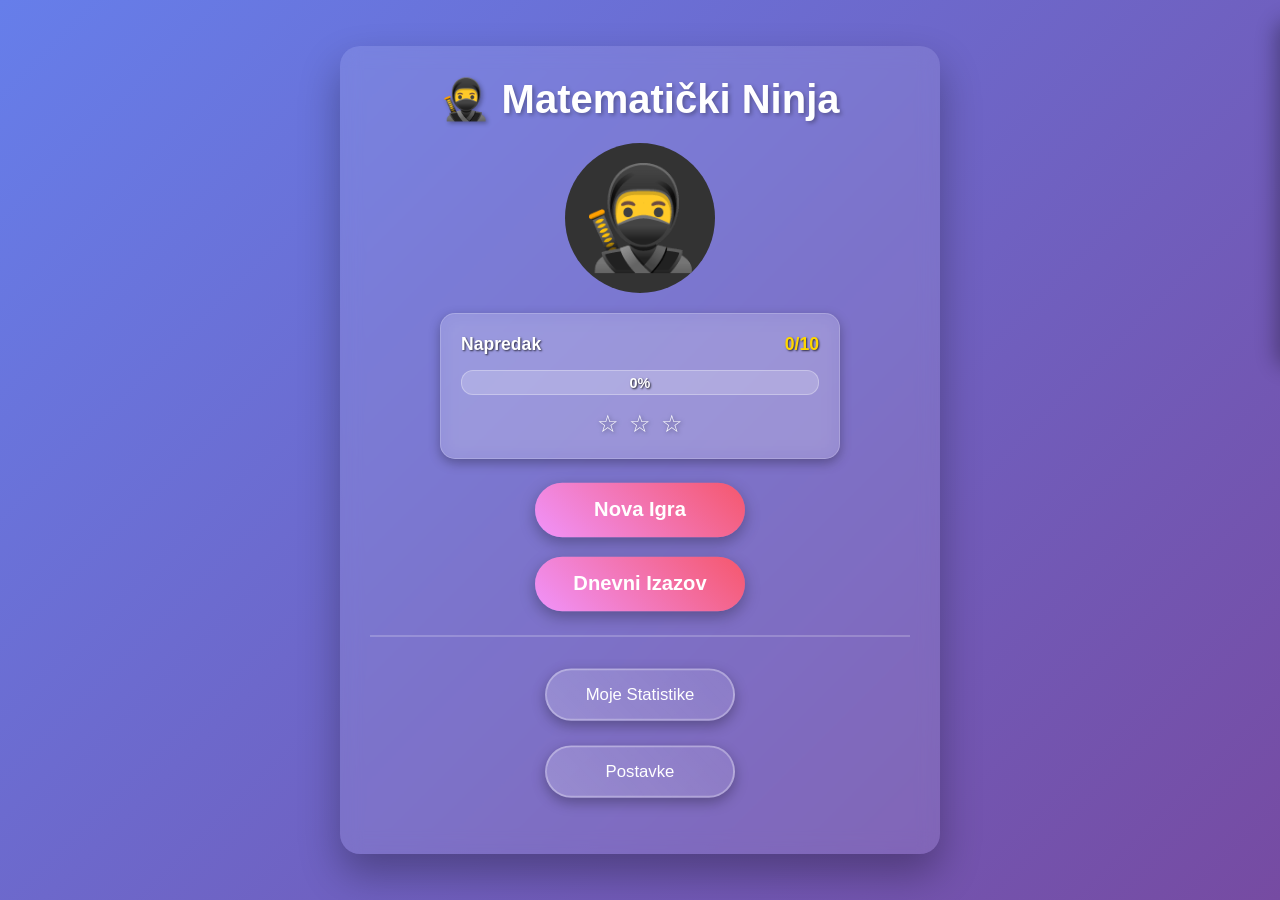
==== index.html @ 8024ca82 "feat: Enhanced UX with Smart Navigation & Progress Tracking + Mobile Audio Fix - Smart Level Complet" ====
<!DOCTYPE html>
<html lang="hr">
  <head>
    <meta charset="UTF-8" />
    <meta name="viewport" content="width=device-width, initial-scale=1.0" />
    <meta
      name="description"
      content="Matematički Ninja - Zabavno učenje tablice množenja za djecu"
    />
    <meta
      name="keywords"
      content="matematika, tablica množenja, djeca, igra, edukacija"
    />
    <title>Matematički Ninja</title>

    <!-- Stylesheets -->
    <link rel="stylesheet" href="assets/css/main.css" />
    <link rel="stylesheet" href="assets/css/components.css" />
    <link rel="stylesheet" href="assets/css/animations.css" />
    <link rel="stylesheet" href="assets/css/responsive.css" />

    <!-- Favicon -->
    <link
      rel="icon"
      href="data:image/svg+xml,<svg xmlns='http://www.w3.org/2000/svg' viewBox='0 0 100 100'><text y='.9em' font-size='90'>🥷</text></svg>"
    />
  </head>

  <body>
    <!-- In-Game Settings Toggle -->
    <div class="settings-toggle" id="settingsToggle">
      <button
        class="settings-toggle-btn"
        onclick="mathNinja.toggleInGameSettings()"
      >
        ⚙️
      </button>
    </div>

    <!-- Sliding Settings Panel -->
    <div class="settings-panel" id="settingsPanel">
      <div class="settings-panel-header">
        <h3>Postavke</h3>
        <button
          class="close-settings-btn"
          onclick="mathNinja.toggleInGameSettings()"
        >
          ✕
        </button>
      </div>
      <div class="settings-panel-content">
        <div class="settings-section">
          <h4>🔊 Audio Postavke</h4>
          <div class="audio-control-group">
            <label class="audio-label">Glavni zvuk:</label>
            <button
              class="audio-button"
              id="panelMasterMuteBtn"
              title="Glavni zvuk"
            >
              🔊
            </button>
          </div>
          <div class="audio-control-group">
            <label class="audio-label">Efekti:</label>
            <input
              type="range"
              class="volume-slider"
              id="panelEffectsVolumeSlider"
              min="0"
              max="100"
              value="50"
            />
            <button
              class="audio-button small"
              id="panelEffectsMuteBtn"
              title="Utišaj efekte"
            >
              🔊
            </button>
          </div>
          <div class="audio-control-group">
            <label class="audio-label">Glazba:</label>
            <input
              type="range"
              class="volume-slider"
              id="panelMusicVolumeSlider"
              min="0"
              max="100"
              value="30"
            />
            <button
              class="audio-button small"
              id="panelMusicMuteBtn"
              title="Utišaj glazbu"
            >
              🎵
            </button>
          </div>
        </div>
      </div>
    </div>

    <div class="game-container">
      <!-- Glavni izbornik -->
      <div class="menu-screen active">
        <h1>🥷 Matematički Ninja</h1>
        <div class="ninja-avatar"></div>

        <!-- Progress Indicator -->
        <div class="progress-indicator">
          <div class="progress-header">
            <span class="progress-title">Napredak</span>
            <span class="progress-stats" id="progressStats">0/10</span>
          </div>
          <div class="progress-bar-container">
            <div class="progress-bar" id="progressBar"></div>
            <div class="progress-percentage" id="progressPercentage">0%</div>
          </div>
          <div class="stars-progress">
            <span class="star-progress" id="starProgress1">☆</span>
            <span class="star-progress" id="starProgress2">☆</span>
            <span class="star-progress" id="starProgress3">☆</span>
          </div>
        </div>

        <!-- Game Actions Group -->
        <div class="menu-group game-actions">
          <button
            class="menu-button continue"
            id="continueGameBtn"
            onclick="mathNinja.resumeGame()"
            style="display: none"
          >
            Nastavi Igru
          </button>
          <button
            class="menu-button primary"
            onclick="mathNinja.showLevelSelect()"
          >
            Nova Igra
          </button>
          <button
            class="menu-button primary"
            onclick="mathNinja.startDailyChallenge()"
          >
            Dnevni Izazov
          </button>
        </div>

        <!-- User Actions Group -->
        <div class="menu-group user-actions">
          <button class="menu-button secondary" onclick="mathNinja.showStats()">
            Moje Statistike
          </button>
          <button
            class="menu-button secondary"
            onclick="mathNinja.showSettings()"
          >
            Postavke
          </button>
        </div>
      </div>

      <!-- Odabir razine -->
      <div class="level-select-screen" style="display: none">
        <h2>Odaberi Tablicu Množenja</h2>
        <div class="level-selector" id="levelSelector"></div>
        <button class="back-button" onclick="mathNinja.showMenu()">
          Natrag
        </button>
      </div>

      <!-- Igra -->
      <div class="game-screen">
        <div class="game-header">
          <h2>Razina <span id="currentLevel">1</span></h2>
          <button class="exit-game-btn" onclick="mathNinja.pauseAndExit()">
            Izađi
          </button>
        </div>
        <div class="score-display">
          <div class="score-item">Bodovi: <span id="score">0</span></div>
          <div class="score-item">Točnost: <span id="accuracy">100</span>%</div>
        </div>
        <div class="timer-bar">
          <div class="timer-fill" id="timerFill"></div>
        </div>
        <div class="question-container">
          <span id="question"></span>
        </div>
        <div class="answer-buttons" id="answerButtons"></div>
        <div class="streak-display">Niz: <span id="streak">0</span></div>
      </div>

      <!-- Statistike -->
      <div class="stats-screen">
        <h2>Moje Statistike</h2>
        <div class="stats-grid">
          <!-- Basic Stats -->
          <div class="stat-card">
            <h3>Ukupni Bodovi</h3>
            <p id="totalScore">0</p>
          </div>
          <div class="stat-card">
            <h3>Prosječna Točnost</h3>
            <p id="avgAccuracy">0%</p>
          </div>
          <div class="stat-card">
            <h3>Najbolji Niz</h3>
            <p id="bestStreak">0</p>
          </div>
          <div class="stat-card">
            <h3>Dana Vježbanja</h3>
            <p id="daysPlayed">0</p>
          </div>

          <!-- Enhanced Stats -->
          <div class="stat-card">
            <h3>📅 Dnevni Streak</h3>
            <p id="dailyChallengeStreak">0</p>
          </div>
          <div class="stat-card">
            <h3>🔥 Najduži Dnevni Streak</h3>
            <p id="longestDailyStreak">0</p>
          </div>
          <div class="stat-card">
            <h3>⏱️ Ukupno Vremena</h3>
            <p id="totalPlaytime">0 min</p>
          </div>
          <div class="stat-card">
            <h3>⏱️ Danas Igranja</h3>
            <p id="todayPlaytime">0 min</p>
          </div>
          <div class="stat-card">
            <h3>🚀 Danas Pokretanja</h3>
            <p id="todayLaunches">0</p>
          </div>
          <div class="stat-card">
            <h3>📊 Prosječna Sesija</h3>
            <p id="averageSession">0 min</p>
          </div>
          <div class="stat-card">
            <h3>📚 Za Vježbanje</h3>
            <p id="wrongAnswersCount">0</p>
          </div>
        </div>
        <button class="back-button" onclick="mathNinja.showMenu()">
          Natrag
        </button>
      </div>

      <!-- Settings Screen -->
      <div class="settings-screen">
        <h2>⚙️ Postavke</h2>

        <div class="settings-sections">
          <div class="settings-section">
            <h3>🔊 Audio Postavke</h3>
            <div class="settings-content">
              <div class="audio-control-group">
                <label class="audio-label">Glavni zvuk:</label>
                <button
                  class="audio-button"
                  id="settingsMasterMuteBtn"
                  title="Glavni zvuk"
                >
                  🔊
                </button>
              </div>
              <div class="audio-control-group">
                <label class="audio-label"
                  >Efekti (<span id="effectsVolumeDisplay">50</span>%):</label
                >
                <input
                  type="range"
                  class="volume-slider"
                  id="settingsEffectsVolumeSlider"
                  min="0"
                  max="100"
                  value="50"
                />
                <button
                  class="audio-button small"
                  id="settingsEffectsMuteBtn"
                  title="Utišaj efekte"
                >
                  🔊
                </button>
              </div>
              <div class="audio-control-group">
                <label class="audio-label"
                  >Glazba (<span id="musicVolumeDisplay">30</span>%):</label
                >
                <input
                  type="range"
                  class="volume-slider"
                  id="settingsMusicVolumeSlider"
                  min="0"
                  max="100"
                  value="30"
                />
                <button
                  class="audio-button small"
                  id="settingsMusicMuteBtn"
                  title="Utišaj glazbu"
                >
                  🎵
                </button>
              </div>

              <div class="settings-info">
                <p>
                  💡 <strong>Savjet:</strong> Audio postavke se automatski
                  spremaju i primjenjuju na sve dijelove igre.
                </p>
              </div>
            </div>
          </div>

          <!-- Placeholder for future settings sections -->
          <div class="settings-section">
            <h3>🎮 Igra Postavke</h3>
            <div class="settings-content">
              <p class="coming-soon">
                Uskoro dostupno: Postavke brzine igre, težine i drugih
                mogućnosti.
              </p>
            </div>
          </div>
        </div>

        <button class="back-button" onclick="mathNinja.showMenu()">
          Natrag
        </button>
      </div>

      <!-- Završetak razine -->
      <div class="level-complete-screen">
        <div class="performance-image" id="performanceImage">🤩</div>
        <div class="performance-title" id="performanceTitle">IZVRSNO!</div>
        <div class="stars-container" id="starsContainer">
          <span class="star">⭐</span>
          <span class="star">⭐</span>
          <span class="star">⭐</span>
        </div>
        <div class="results-container">
          <div class="result-item">
            <span class="result-label">Bodovi:</span>
            <span id="finalScore">0</span>
          </div>
          <div class="result-item">
            <span class="result-label">Točnost:</span>
            <span id="finalAccuracy">0%</span>
          </div>
          <div class="result-item">
            <span class="result-label">Najbolji niz:</span>
            <span id="finalStreak">0</span>
          </div>
        </div>
        <div class="level-complete-actions">
          <button
            class="menu-button primary"
            id="nextLevelBtn"
            onclick="mathNinja.goToNextLevel()"
            style="display: none"
          >
            Sljedeći Level
          </button>
          <button
            class="menu-button secondary"
            onclick="mathNinja.showLevelSelect()"
          >
            Odaberi Level
          </button>
          <button
            class="menu-button secondary"
            id="retryLevelBtn"
            onclick="mathNinja.retryLevel()"
            style="display: none"
          >
            Ponovi Level
          </button>
          <button class="menu-button" onclick="mathNinja.showMenu()">
            Glavni Izbornik
          </button>
        </div>
      </div>
    </div>

    <!-- Scripts -->
    <script type="module" src="assets/js/app.js"></script>
  </body>
</html>
---- assets/css/main.css ----
/* Math Ninja - Main Styles */

/* Reset and Base Styles */
* {
  margin: 0;
  padding: 0;
  box-sizing: border-box;
}

body {
  font-family: "Segoe UI", Tahoma, Geneva, Verdana, sans-serif;
  background: linear-gradient(135deg, #667eea 0%, #764ba2 100%);
  min-height: 100vh;
  display: flex;
  justify-content: center;
  align-items: center;
  color: white;
}

/* Main Container */
.game-container {
  background: rgba(255, 255, 255, 0.1);
  backdrop-filter: blur(10px);
  border-radius: 20px;
  padding: 30px;
  box-shadow: 0 20px 40px rgba(0, 0, 0, 0.3);
  max-width: 600px;
  width: 90%;
  text-align: center;
}

/* Typography */
h1 {
  font-size: 2.5em;
  margin-bottom: 20px;
  text-shadow: 2px 2px 4px rgba(0, 0, 0, 0.3);
}

h2 {
  font-size: 1.8em;
  margin-bottom: 15px;
  text-shadow: 1px 1px 2px rgba(0, 0, 0, 0.3);
}

/* Screen Management */
.menu-screen,
.game-screen,
.stats-screen,
.level-complete-screen,
.level-select-screen {
  display: none;
}

.menu-screen.active,
.game-screen.active,
.stats-screen.active,
.level-complete-screen.active {
  display: block;
}

/* Game UI Elements */
.question-container {
  background: rgba(255, 255, 255, 0.2);
  padding: 30px;
  border-radius: 15px;
  margin: 20px 0;
  font-size: 2em;
}

.score-display {
  display: flex;
  justify-content: space-around;
  margin: 20px 0;
  flex-wrap: wrap;
}

.score-item {
  background: rgba(255, 255, 255, 0.2);
  padding: 10px 20px;
  border-radius: 20px;
  margin: 5px;
  min-width: 120px;
}

/* Timer */
.timer-bar {
  width: 100%;
  height: 20px;
  background: rgba(255, 255, 255, 0.3);
  border-radius: 10px;
  overflow: hidden;
  margin: 20px 0;
}

.timer-fill {
  height: 100%;
  background: linear-gradient(90deg, #4caf50, #8bc34a);
  transition: width 0.1s linear;
  border-radius: 10px;
}

/* Answer Buttons Grid */
.answer-buttons {
  display: grid;
  grid-template-columns: repeat(2, 1fr);
  gap: 15px;
  margin: 20px auto;
  max-width: 400px;
}

/* Level Selector */
.level-selector {
  display: grid;
  grid-template-columns: repeat(5, 1fr);
  gap: 10px;
  margin: 20px 0;
}

/* Statistics Grid */
.stats-grid {
  display: grid;
  grid-template-columns: repeat(auto-fit, minmax(200px, 1fr));
  gap: 20px;
  margin: 20px 0;
}

.stat-card {
  background: rgba(255, 255, 255, 0.2);
  padding: 20px;
  border-radius: 15px;
  transition: transform 0.3s ease;
}

.stat-card:hover {
  transform: scale(1.05);
}

/* Results and Performance */
.results-container {
  background: rgba(255, 255, 255, 0.2);
  padding: 20px;
  border-radius: 15px;
  margin: 20px 0;
}

.result-item {
  display: flex;
  justify-content: space-between;
  margin: 10px 0;
  font-size: 1.2em;
}

.result-label {
  font-weight: bold;
}

.performance-image {
  width: 200px;
  height: 200px;
  margin: 20px auto;
  font-size: 150px;
}

.performance-title {
  font-size: 2em;
  margin: 20px 0;
  font-weight: bold;
}

/* Stars */
.stars-container {
  margin: 20px 0;
  font-size: 50px;
}

.star {
  display: inline-block;
}

/* Level Complete Actions */
.level-complete-actions {
  display: flex;
  flex-direction: column;
  gap: 12px;
  align-items: center;
  margin-top: 30px;
}

/* Streak Display */
.streak-display {
  font-size: 1.5em;
  margin: 10px 0;
}

/* Feedback Messages */
.feedback {
  position: fixed;
  top: 50%;
  left: 50%;
  transform: translate(-50%, -50%);
  font-size: 3em;
  pointer-events: none;
  z-index: 1000;
}

.correct {
  color: #4caf50;
}

.incorrect {
  color: #f44336;
}
---- assets/css/components.css ----
/* Math Ninja - Component Styles */

/* Settings Toggle Button (In-Game) */
.settings-toggle {
  position: fixed;
  top: 20px;
  right: 20px;
  z-index: 1000;
  display: none; /* Hidden by default, shown during gameplay */
}

.settings-toggle-btn {
  background: rgba(255, 255, 255, 0.2);
  border: none;
  color: white;
  padding: 12px;
  border-radius: 50%;
  cursor: pointer;
  font-size: 1.5em;
  backdrop-filter: blur(10px);
  border: 1px solid rgba(255, 255, 255, 0.3);
  transition: all 0.3s ease;
  box-shadow: 0 4px 12px rgba(0, 0, 0, 0.3);
}

.settings-toggle-btn:hover {
  background: rgba(255, 255, 255, 0.3);
  transform: scale(1.1) rotate(90deg);
}

/* Sliding Settings Panel */
.settings-panel {
  position: fixed;
  top: 20px;
  right: -380px; /* Wider panel to accommodate content */
  width: 380px;
  max-height: calc(100vh - 40px);
  height: auto;
  background: linear-gradient(
    135deg,
    rgba(240, 147, 251, 0.95) 0%,
    rgba(245, 87, 108, 0.95) 100%
  );
  backdrop-filter: blur(15px);
  transition: right 0.4s cubic-bezier(0.4, 0, 0.2, 1);
  z-index: 1001;
  display: flex;
  flex-direction: column;
  border-left: 2px solid rgba(255, 255, 255, 0.3);
  border-radius: 15px 0 0 15px;
  box-shadow: -5px 0 20px rgba(0, 0, 0, 0.3);
}

.settings-panel.open {
  right: 0;
}

.settings-panel-header {
  padding: 20px;
  border-bottom: 1px solid rgba(255, 255, 255, 0.3);
  display: flex;
  justify-content: space-between;
  align-items: center;
  background: rgba(255, 255, 255, 0.1);
  border-radius: 15px 0 0 0;
}

.settings-panel-header h3 {
  color: white;
  margin: 0;
  font-size: 1.5em;
  text-shadow: 1px 1px 2px rgba(0, 0, 0, 0.5);
}

.close-settings-btn {
  background: rgba(255, 255, 255, 0.2);
  border: none;
  color: white;
  padding: 8px 12px;
  border-radius: 8px;
  cursor: pointer;
  font-size: 1.2em;
  transition: all 0.3s ease;
  text-shadow: 1px 1px 2px rgba(0, 0, 0, 0.5);
}

.close-settings-btn:hover {
  background: rgba(255, 255, 255, 0.3);
  transform: scale(1.1);
}

.settings-panel-content {
  flex: 1;
  overflow-y: auto;
  padding: 20px;
}

.settings-panel .settings-section {
  background: rgba(255, 255, 255, 0.15);
  border-radius: 12px;
  padding: 20px;
  margin-bottom: 15px;
  border: 1px solid rgba(255, 255, 255, 0.2);
}

.settings-panel .settings-section h4 {
  color: white;
  margin-bottom: 15px;
  font-size: 1.1em;
  text-shadow: 1px 1px 2px rgba(0, 0, 0, 0.5);
}

/* Audio Control Groups in Panel */
.settings-panel .audio-control-group {
  display: flex;
  align-items: center;
  margin-bottom: 15px;
  gap: 12px;
  flex-wrap: nowrap;
}

.settings-panel .audio-control-group:last-child {
  margin-bottom: 0;
}

.settings-panel .audio-label {
  font-size: 0.9em;
  color: white;
  text-shadow: 1px 1px 2px rgba(0, 0, 0, 0.7);
  min-width: 80px;
  font-weight: bold;
  flex-shrink: 0;
}

.settings-panel .volume-slider {
  flex: 1;
  height: 6px;
  border-radius: 3px;
  background: rgba(255, 255, 255, 0.3);
  outline: none;
  appearance: none;
  cursor: pointer;
  margin: 0 8px;
  min-width: 100px;
}

.settings-panel .audio-button {
  background: rgba(255, 255, 255, 0.25);
  border: none;
  color: white;
  padding: 8px 12px;
  border-radius: 8px;
  cursor: pointer;
  transition: all 0.3s ease;
  font-size: 1.1em;
  backdrop-filter: blur(5px);
  border: 1px solid rgba(255, 255, 255, 0.3);
  text-shadow: 1px 1px 2px rgba(0, 0, 0, 0.5);
  flex-shrink: 0;
  min-width: 45px;
}

.settings-panel .audio-button.small {
  padding: 6px 10px;
  font-size: 1em;
  min-width: 40px;
}

.settings-panel .audio-button:hover {
  background: rgba(255, 255, 255, 0.35);
  transform: scale(1.05);
}

.settings-panel .audio-button.muted {
  background: rgba(255, 100, 100, 0.4);
  border-color: rgba(255, 100, 100, 0.6);
}

/* Settings Screen */
.settings-screen {
  display: none;
}

.settings-screen.active {
  display: block;
}

.settings-sections {
  max-width: 600px;
  margin: 0 auto;
}

.settings-section {
  background: rgba(255, 255, 255, 0.1);
  border-radius: 15px;
  padding: 25px;
  margin-bottom: 20px;
  backdrop-filter: blur(10px);
  border: 1px solid rgba(255, 255, 255, 0.2);
}

.settings-section h3 {
  color: white;
  margin-bottom: 20px;
  font-size: 1.3em;
  text-shadow: 1px 1px 2px rgba(0, 0, 0, 0.5);
}

.settings-section h4 {
  color: white;
  margin-bottom: 15px;
  font-size: 1.1em;
  text-shadow: 1px 1px 2px rgba(0, 0, 0, 0.5);
}

.settings-content {
  color: white;
}

.settings-info {
  margin-top: 15px;
  padding: 10px 15px;
  background: rgba(0, 150, 255, 0.2);
  border-radius: 8px;
  border-left: 4px solid #0096ff;
}

.settings-info p {
  margin: 0;
  font-size: 0.9em;
  line-height: 1.4;
}

.coming-soon {
  font-style: italic;
  color: rgba(255, 255, 255, 0.7);
  text-align: center;
  padding: 20px;
}

/* Audio Control Groups */
.audio-control-group {
  display: flex;
  align-items: center;
  margin-bottom: 15px;
  gap: 10px;
}

.audio-control-group:last-child {
  margin-bottom: 0;
}

.audio-label {
  font-size: 0.9em;
  color: white;
  text-shadow: 1px 1px 2px rgba(0, 0, 0, 0.5);
  min-width: 100px;
  font-weight: bold;
}

.audio-button {
  background: rgba(255, 255, 255, 0.2);
  border: none;
  color: white;
  padding: 8px 12px;
  border-radius: 10px;
  cursor: pointer;
  transition: all 0.3s ease;
  font-size: 1.2em;
  backdrop-filter: blur(5px);
  border: 1px solid rgba(255, 255, 255, 0.3);
}

.audio-button.small {
  padding: 6px 10px;
  font-size: 1em;
  min-width: 40px;
}

.audio-button:hover {
  background: rgba(255, 255, 255, 0.3);
  transform: scale(1.05);
}

.audio-button.muted {
  background: rgba(255, 0, 0, 0.3);
  border-color: rgba(255, 0, 0, 0.5);
}

.volume-slider {
  flex: 1;
  height: 6px;
  border-radius: 3px;
  background: rgba(255, 255, 255, 0.3);
  outline: none;
  appearance: none;
  cursor: pointer;
  margin: 0 10px;
}

.volume-slider::-webkit-slider-thumb {
  appearance: none;
  width: 18px;
  height: 18px;
  border-radius: 50%;
  background: white;
  box-shadow: 0 2px 6px rgba(0, 0, 0, 0.3);
  cursor: pointer;
  transition: all 0.3s ease;
}

.volume-slider::-webkit-slider-thumb:hover {
  transform: scale(1.2);
  box-shadow: 0 4px 12px rgba(0, 0, 0, 0.4);
}

.volume-slider::-moz-range-thumb {
  width: 18px;
  height: 18px;
  border-radius: 50%;
  background: white;
  box-shadow: 0 2px 6px rgba(0, 0, 0, 0.3);
  cursor: pointer;
  border: none;
}

/* Button Hover Effects */
.menu-button,
.answer-button,
.level-button,
.back-button {
  transition: all 0.3s ease, transform 0.15s ease;
}

.menu-button:hover,
.answer-button:hover,
.level-button:hover,
.back-button:hover {
  transform: translateY(-2px);
}

.menu-button:active,
.answer-button:active,
.level-button:active,
.back-button:active {
  transform: translateY(0);
}

/* Ninja Avatar */
.ninja-avatar {
  width: 150px;
  height: 150px;
  background: #333;
  border-radius: 50%;
  margin: 20px auto;
  position: relative;
  overflow: hidden;
}

.ninja-avatar::before {
  content: "🥷";
  font-size: 100px;
  position: absolute;
  top: 50%;
  left: 50%;
  transform: translate(-50%, -50%);
}

/* Progress Indicator */
.progress-indicator {
  background: rgba(255, 255, 255, 0.15);
  border-radius: 15px;
  padding: 20px;
  margin: 20px auto;
  max-width: 400px;
  backdrop-filter: blur(10px);
  border: 1px solid rgba(255, 255, 255, 0.2);
  box-shadow: 0 4px 12px rgba(0, 0, 0, 0.3);
}

.progress-header {
  display: flex;
  justify-content: space-between;
  align-items: center;
  margin-bottom: 15px;
}

.progress-title {
  color: white;
  font-weight: bold;
  font-size: 1.1em;
  text-shadow: 1px 1px 2px rgba(0, 0, 0, 0.7);
}

.progress-stats {
  color: #ffd700;
  font-weight: bold;
  font-size: 1.1em;
  text-shadow: 1px 1px 2px rgba(0, 0, 0, 0.7);
}

.progress-bar-container {
  position: relative;
  background: rgba(255, 255, 255, 0.2);
  height: 25px;
  border-radius: 12px;
  overflow: hidden;
  margin-bottom: 15px;
  border: 1px solid rgba(255, 255, 255, 0.3);
}

.progress-bar {
  height: 100%;
  background: linear-gradient(90deg, #ff6b6b 0%, #4ecdc4 50%, #45b7d1 100%);
  border-radius: 12px;
  width: 0%;
  transition: width 0.5s ease;
  position: relative;
  overflow: hidden;
}

.progress-bar::after {
  content: "";
  position: absolute;
  top: 0;
  left: -100%;
  width: 100%;
  height: 100%;
  background: linear-gradient(
    90deg,
    transparent,
    rgba(255, 255, 255, 0.3),
    transparent
  );
  animation: progress-shimmer 2s infinite;
}

.progress-percentage {
  position: absolute;
  top: 50%;
  left: 50%;
  transform: translate(-50%, -50%);
  color: white;
  font-weight: bold;
  font-size: 0.9em;
  text-shadow: 1px 1px 2px rgba(0, 0, 0, 0.8);
  z-index: 1;
}

.stars-progress {
  display: flex;
  justify-content: center;
  gap: 10px;
}

.star-progress {
  font-size: 1.5em;
  transition: all 0.3s ease;
  filter: drop-shadow(1px 1px 2px rgba(0, 0, 0, 0.5));
}

.star-progress.filled {
  color: #ffd700;
  animation: star-glow 2s infinite alternate;
}

@keyframes progress-shimmer {
  0% {
    left: -100%;
  }
  100% {
    left: 100%;
  }
}

@keyframes star-glow {
  from {
    filter: drop-shadow(1px 1px 2px rgba(0, 0, 0, 0.5));
  }
  to {
    filter: drop-shadow(0 0 8px #ffd700)
      drop-shadow(1px 1px 2px rgba(0, 0, 0, 0.5));
  }
}

/* Menu Groups */
.menu-group {
  margin: 20px 0;
  display: flex;
  flex-direction: column;
  gap: 12px;
  align-items: center;
}

.menu-group.game-actions {
  border-bottom: 2px solid rgba(255, 255, 255, 0.2);
  padding-bottom: 20px;
}

.menu-group.user-actions {
  margin-top: 25px;
}

/* Buttons */
.menu-button {
  background: linear-gradient(45deg, #f093fb 0%, #f5576c 100%);
  border: none;
  color: white;
  padding: 15px 30px;
  font-size: 1.2em;
  border-radius: 30px;
  margin: 5px;
  cursor: pointer;
  transition: all 0.3s ease;
  box-shadow: 0 5px 15px rgba(0, 0, 0, 0.3);
  min-width: 200px;
}

.menu-button.primary {
  background: linear-gradient(45deg, #f093fb 0%, #f5576c 100%);
  transform: scale(1.05);
  font-weight: bold;
}

.menu-button.secondary {
  background: linear-gradient(
    45deg,
    rgba(255, 255, 255, 0.2) 0%,
    rgba(255, 255, 255, 0.1) 100%
  );
  border: 2px solid rgba(255, 255, 255, 0.3);
  font-size: 1.1em;
  transform: scale(0.95);
}

.menu-button:hover {
  transform: translateY(-3px) scale(1.05);
  box-shadow: 0 8px 20px rgba(0, 0, 0, 0.4);
}

.menu-button.secondary:hover {
  background: linear-gradient(
    45deg,
    rgba(255, 255, 255, 0.3) 0%,
    rgba(255, 255, 255, 0.2) 100%
  );
  border-color: rgba(255, 255, 255, 0.5);
  transform: translateY(-3px) scale(1);
}

.answer-button {
  background: rgba(255, 255, 255, 0.9);
  border: none;
  color: #333;
  padding: 20px;
  font-size: 1.5em;
  border-radius: 15px;
  cursor: pointer;
  transition: all 0.3s ease;
  font-weight: bold;
  box-shadow: 0 5px 15px rgba(0, 0, 0, 0.2);
}

.answer-button:hover {
  transform: translateY(-3px);
  box-shadow: 0 8px 20px rgba(0, 0, 0, 0.3);
  background: white;
}

.answer-button:active {
  transform: translateY(0);
}

.answer-button.correct-answer {
  background: #4caf50;
  color: white;
}

.answer-button.wrong-answer {
  background: #f44336;
  color: white;
}

.level-button {
  background: rgba(255, 255, 255, 0.3);
  border: none;
  color: white;
  padding: 20px;
  border-radius: 10px;
  cursor: pointer;
  font-size: 1.2em;
  transition: all 0.3s ease;
  position: relative;
  display: flex;
  flex-direction: column;
  align-items: center;
  gap: 5px;
}

.level-button:hover {
  background: rgba(255, 255, 255, 0.4);
  transform: scale(1.05);
}

.level-stars {
  display: flex;
  gap: 2px;
  font-size: 0.7em;
  justify-content: center;
  min-height: 12px;
}

.level-stars span {
  line-height: 1;
}

.back-button {
  background: rgba(255, 255, 255, 0.3);
  border: none;
  color: white;
  padding: 10px 20px;
  border-radius: 20px;
  cursor: pointer;
  margin-top: 20px;
  transition: all 0.3s ease;
}

.back-button:hover {
  background: rgba(255, 255, 255, 0.4);
}

.menu-button.continue {
  background: linear-gradient(45deg, #4caf50 0%, #8bc34a 100%);
  border: 2px solid rgba(76, 175, 80, 0.5);
  font-weight: bold;
  transform: scale(1.1);
  animation: pulse 2s infinite;
}

.menu-button.continue:hover {
  background: linear-gradient(45deg, #66bb6a 0%, #9ccc65 100%);
  transform: translateY(-3px) scale(1.15);
}

@keyframes pulse {
  0% {
    box-shadow: 0 0 0 0 rgba(76, 175, 80, 0.7);
  }
  70% {
    box-shadow: 0 0 0 10px rgba(76, 175, 80, 0);
  }
  100% {
    box-shadow: 0 0 0 0 rgba(76, 175, 80, 0);
  }
}

/* Game Header */
.game-header {
  display: flex;
  justify-content: space-between;
  align-items: center;
  margin-bottom: 20px;
}

.game-header h2 {
  margin: 0;
  color: white;
  text-shadow: 2px 2px 4px rgba(0, 0, 0, 0.5);
}

.exit-game-btn {
  background: rgba(255, 255, 255, 0.2);
  border: 2px solid rgba(255, 255, 255, 0.3);
  color: white;
  padding: 8px 16px;
  border-radius: 20px;
  cursor: pointer;
  font-size: 0.9em;
  transition: all 0.3s ease;
  backdrop-filter: blur(5px);
  text-shadow: 1px 1px 2px rgba(0, 0, 0, 0.5);
}

.exit-game-btn:hover {
  background: rgba(255, 255, 255, 0.3);
  border-color: rgba(255, 255, 255, 0.5);
  transform: scale(1.05);
}

/* Retry Challenge System Styles */

/* Retry Notification */
.retry-notification {
  position: fixed;
  top: 50%;
  left: 50%;
  transform: translate(-50%, -50%);
  background: linear-gradient(135deg, #4caf50 0%, #8bc34a 100%);
  border-radius: 20px;
  padding: 0;
  z-index: 3000;
  box-shadow: 0 20px 40px rgba(0, 0, 0, 0.5);
  animation: retry-notification-entrance 0.6s
    cubic-bezier(0.68, -0.55, 0.265, 1.55);
  border: 3px solid rgba(255, 255, 255, 0.3);
  backdrop-filter: blur(10px);
}

.retry-content {
  padding: 25px 30px;
  text-align: center;
  color: white;
}

.retry-content h3 {
  margin: 0 0 15px 0;
  font-size: 1.5em;
  text-shadow: 1px 1px 2px rgba(0, 0, 0, 0.5);
}

.retry-content p {
  margin: 0 0 20px 0;
  font-size: 1.1em;
  line-height: 1.4;
  text-shadow: 1px 1px 2px rgba(0, 0, 0, 0.3);
}

.retry-content strong {
  font-size: 1.2em;
  text-shadow: 2px 2px 4px rgba(0, 0, 0, 0.5);
}

.retry-buttons {
  display: flex;
  gap: 12px;
  justify-content: center;
}

.retry-btn {
  background: rgba(255, 255, 255, 0.2);
  border: 2px solid rgba(255, 255, 255, 0.4);
  color: white;
  padding: 12px 20px;
  border-radius: 15px;
  cursor: pointer;
  font-size: 1em;
  font-weight: bold;
  transition: all 0.3s ease;
  backdrop-filter: blur(5px);
  text-shadow: 1px 1px 2px rgba(0, 0, 0, 0.5);
}

.retry-btn:hover {
  background: rgba(255, 255, 255, 0.3);
  border-color: rgba(255, 255, 255, 0.6);
  transform: scale(1.05);
}

.retry-accept {
  background: linear-gradient(45deg, #4caf50, #66bb6a);
  border-color: rgba(76, 175, 80, 0.8);
}

.retry-accept:hover {
  background: linear-gradient(45deg, #66bb6a, #81c784);
  box-shadow: 0 5px 15px rgba(76, 175, 80, 0.4);
}

.retry-decline {
  background: linear-gradient(45deg, #ff7043, #ff8a65);
  border-color: rgba(255, 112, 67, 0.8);
}

.retry-decline:hover {
  background: linear-gradient(45deg, #ff8a65, #ffab91);
  box-shadow: 0 5px 15px rgba(255, 112, 67, 0.4);
}

/* Retry Challenge Overlay */
.retry-overlay {
  position: fixed;
  top: 0;
  left: 0;
  width: 100%;
  height: 100%;
  background: rgba(0, 0, 0, 0.8);
  backdrop-filter: blur(5px);
  z-index: 4000;
  display: flex;
  align-items: center;
  justify-content: center;
  animation: retry-overlay-fade-in 0.5s ease-out;
}

.retry-challenge {
  background: linear-gradient(135deg, #667eea 0%, #764ba2 100%);
  border-radius: 25px;
  padding: 30px;
  max-width: 500px;
  width: 90%;
  text-align: center;
  color: white;
  box-shadow: 0 30px 60px rgba(0, 0, 0, 0.6);
  border: 3px solid rgba(255, 255, 255, 0.2);
  animation: retry-challenge-entrance 0.7s
    cubic-bezier(0.68, -0.55, 0.265, 1.55);
}

.retry-header h2 {
  margin: 0 0 10px 0;
  font-size: 2em;
  text-shadow: 2px 2px 4px rgba(0, 0, 0, 0.5);
}

.retry-header p {
  margin: 0 0 25px 0;
  font-size: 1.1em;
  opacity: 0.9;
  text-shadow: 1px 1px 2px rgba(0, 0, 0, 0.3);
}

.retry-question {
  background: rgba(255, 255, 255, 0.15);
  border-radius: 20px;
  padding: 25px;
  margin: 20px 0;
  border: 2px solid rgba(255, 255, 255, 0.2);
}

.retry-math {
  font-size: 2.5em;
  font-weight: bold;
  text-shadow: 3px 3px 6px rgba(0, 0, 0, 0.5);
}

.retry-answers {
  display: grid;
  grid-template-columns: 1fr 1fr;
  gap: 15px;
  margin: 25px 0;
}

.retry-answer-btn {
  background: rgba(255, 255, 255, 0.9);
  border: none;
  color: #333;
  padding: 20px;
  font-size: 1.5em;
  border-radius: 15px;
  cursor: pointer;
  transition: all 0.3s ease;
  font-weight: bold;
  box-shadow: 0 5px 15px rgba(0, 0, 0, 0.2);
}

.retry-answer-btn:hover:not(:disabled) {
  transform: translateY(-3px);
  box-shadow: 0 8px 20px rgba(0, 0, 0, 0.3);
  background: white;
}

.retry-answer-btn.correct {
  background: #4caf50 !important;
  color: white !important;
}

.retry-answer-btn.wrong {
  background: #f44336 !important;
  color: white !important;
}

.retry-answer-btn:disabled {
  cursor: not-allowed;
  opacity: 0.8;
}

.retry-timer {
  width: 100%;
  height: 8px;
  background: rgba(255, 255, 255, 0.3);
  border-radius: 4px;
  overflow: hidden;
  margin: 20px 0;
}

.retry-timer-fill {
  height: 100%;
  background: linear-gradient(90deg, #4caf50, #ffc107, #f44336);
  border-radius: 4px;
  transition: width 0.1s linear;
}

.retry-skip-btn {
  background: rgba(255, 255, 255, 0.2);
  border: 2px solid rgba(255, 255, 255, 0.3);
  color: white;
  padding: 10px 20px;
  border-radius: 15px;
  cursor: pointer;
  font-size: 0.9em;
  transition: all 0.3s ease;
  margin-top: 15px;
  backdrop-filter: blur(5px);
}

.retry-skip-btn:hover {
  background: rgba(255, 255, 255, 0.3);
  border-color: rgba(255, 255, 255, 0.5);
  transform: scale(1.05);
}

.retry-result {
  position: absolute;
  top: 50%;
  left: 50%;
  transform: translate(-50%, -50%);
  background: rgba(0, 0, 0, 0.9);
  color: white;
  padding: 30px;
  border-radius: 20px;
  text-align: center;
  animation: retry-result-bounce 0.6s ease-out;
}

.retry-result-icon {
  font-size: 3em;
  margin-bottom: 15px;
}

.retry-result-text {
  font-size: 1.3em;
  font-weight: bold;
  text-shadow: 1px 1px 2px rgba(0, 0, 0, 0.5);
}

.retry-success {
  background: linear-gradient(135deg, #4caf50, #8bc34a);
}

.retry-failure {
  background: linear-gradient(135deg, #ff5722, #ff7043);
}

/* Animations */
@keyframes retry-notification-entrance {
  0% {
    transform: translate(-50%, -50%) scale(0) rotate(-180deg);
    opacity: 0;
  }
  50% {
    transform: translate(-50%, -50%) scale(1.1) rotate(-90deg);
  }
  100% {
    transform: translate(-50%, -50%) scale(1) rotate(0deg);
    opacity: 1;
  }
}

@keyframes retry-overlay-fade-in {
  0% {
    opacity: 0;
  }
  100% {
    opacity: 1;
  }
}

@keyframes retry-challenge-entrance {
  0% {
    transform: scale(0.3) translateY(50px);
    opacity: 0;
  }
  50% {
    transform: scale(1.05) translateY(-10px);
  }
  100% {
    transform: scale(1) translateY(0);
    opacity: 1;
  }
}

@keyframes retry-result-bounce {
  0% {
    transform: translate(-50%, -50%) scale(0);
    opacity: 0;
  }
  50% {
    transform: translate(-50%, -50%) scale(1.2);
  }
  100% {
    transform: translate(-50%, -50%) scale(1);
    opacity: 1;
  }
}

/* Responsive Design for Retry System */
@media (max-width: 600px) {
  .retry-notification {
    width: 95%;
    max-width: none;
  }

  .retry-content {
    padding: 20px;
  }

  .retry-content h3 {
    font-size: 1.3em;
  }

  .retry-content p {
    font-size: 1em;
  }

  .retry-buttons {
    flex-direction: column;
    gap: 10px;
  }

  .retry-btn {
    padding: 15px;
    font-size: 1em;
  }

  .retry-challenge {
    padding: 20px;
    margin: 10px;
  }

  .retry-header h2 {
    font-size: 1.6em;
  }

  .retry-math {
    font-size: 2em;
  }

  .retry-answers {
    grid-template-columns: 1fr;
    gap: 12px;
  }

  .retry-answer-btn {
    padding: 18px;
    font-size: 1.3em;
  }

  .retry-result {
    width: 90%;
    padding: 25px;
  }

  .retry-result-icon {
    font-size: 2.5em;
  }

  .retry-result-text {
    font-size: 1.1em;
  }
}

/* Touch-friendly enhancements */
@media (hover: none) and (pointer: coarse) {
  .retry-btn,
  .retry-answer-btn,
  .retry-skip-btn {
    min-height: 50px;
    padding: 15px 20px;
  }

  .retry-btn:hover,
  .retry-answer-btn:hover,
  .retry-skip-btn:hover {
    transform: none;
  }
}

/* Reduced motion accessibility */
@media (prefers-reduced-motion: reduce) {
  .retry-notification,
  .retry-challenge,
  .retry-result {
    animation: none !important;
  }

  .retry-overlay {
    animation: none !important;
  }

  .retry-btn:hover,
  .retry-answer-btn:hover,
  .retry-skip-btn:hover {
    transform: none !important;
  }
}
---- assets/css/animations.css ----
/* Math Ninja - Animations */

/* Main Container Animation */
.game-container {
  animation: float 3s ease-in-out infinite;
}

@keyframes float {
  0%,
  100% {
    transform: translateY(0px);
  }
  50% {
    transform: translateY(-10px);
  }
}

/* Title Glow Animation */
h1 {
  animation: glow 2s ease-in-out infinite;
}

@keyframes glow {
  0%,
  100% {
    text-shadow: 2px 2px 4px rgba(0, 0, 0, 0.3),
      0 0 10px rgba(255, 255, 255, 0.5);
  }
  50% {
    text-shadow: 2px 2px 4px rgba(0, 0, 0, 0.3),
      0 0 20px rgba(255, 255, 255, 0.8);
  }
}

/* Ninja Avatar Animation */
.ninja-avatar {
  animation: bounce 2s ease-in-out infinite;
}

@keyframes bounce {
  0%,
  100% {
    transform: scale(1);
  }
  50% {
    transform: scale(1.05);
  }
}

/* Question Slide In */
.question-container {
  animation: slideIn 0.5s ease;
}

@keyframes slideIn {
  from {
    opacity: 0;
    transform: translateX(-30px);
  }
  to {
    opacity: 1;
    transform: translateX(0);
  }
}

/* Answer Button Feedback */
.answer-button.correct-answer {
  animation: correctPulse 0.6s ease;
}

.answer-button.wrong-answer {
  animation: shake 0.5s ease;
}

@keyframes correctPulse {
  0%,
  100% {
    transform: scale(1);
  }
  50% {
    transform: scale(1.1);
  }
}

@keyframes shake {
  0%,
  100% {
    transform: translateX(0);
  }
  25% {
    transform: translateX(-10px);
  }
  75% {
    transform: translateX(10px);
  }
}

/* Streak Display Pulse */
.streak-display {
  animation: pulse 1s ease-in-out infinite;
}

@keyframes pulse {
  0%,
  100% {
    transform: scale(1);
  }
  50% {
    transform: scale(1.05);
  }
}

/* Feedback Animation */
.feedback {
  animation: feedbackAnim 1s ease;
}

@keyframes feedbackAnim {
  0% {
    opacity: 0;
    transform: translate(-50%, -50%) scale(0.5);
  }
  50% {
    opacity: 1;
    transform: translate(-50%, -50%) scale(1.2);
  }
  100% {
    opacity: 0;
    transform: translate(-50%, -50%) scale(1);
  }
}

/* Performance Image Celebration */
.performance-image {
  animation: celebrate 1s ease-in-out;
}

@keyframes celebrate {
  0% {
    transform: scale(0) rotate(0deg);
  }
  50% {
    transform: scale(1.2) rotate(180deg);
  }
  100% {
    transform: scale(1) rotate(360deg);
  }
}

/* Performance Title Slide In */
.performance-title {
  animation: slideIn 0.5s ease;
}

/* Stars Pop Animation */
.star {
  animation: starPop 0.5s ease;
  animation-fill-mode: both;
}

.star:nth-child(1) {
  animation-delay: 0.2s;
}

.star:nth-child(2) {
  animation-delay: 0.4s;
}

.star:nth-child(3) {
  animation-delay: 0.6s;
}

@keyframes starPop {
  0% {
    transform: scale(0) rotate(0deg);
    opacity: 0;
  }
  50% {
    transform: scale(1.3) rotate(180deg);
  }
  100% {
    transform: scale(1) rotate(360deg);
    opacity: 1;
  }
}

/* Math Ninja - Enhanced Animations */

/* Existing feedback animations */
.feedback {
  position: fixed;
  top: 50%;
  left: 50%;
  transform: translate(-50%, -50%);
  font-size: 4em;
  font-weight: bold;
  z-index: 1000;
  pointer-events: none;
  animation: feedback-bounce 1s ease-out forwards;
}

.feedback.correct {
  color: #4caf50;
  text-shadow: 2px 2px 4px rgba(0, 0, 0, 0.5);
}

.feedback.incorrect {
  color: #f44336;
  text-shadow: 2px 2px 4px rgba(0, 0, 0, 0.5);
}

@keyframes feedback-bounce {
  0% {
    transform: translate(-50%, -50%) scale(0);
    opacity: 0;
  }
  50% {
    transform: translate(-50%, -50%) scale(1.3);
    opacity: 1;
  }
  100% {
    transform: translate(-50%, -50%) scale(1);
    opacity: 0;
  }
}

/* Timer animations */
.timer-container {
  position: relative;
  overflow: hidden;
}

.timer-fill {
  transition: width 0.1s linear;
  border-radius: inherit;
}

/* Button animations - Enhanced */
.answer-button {
  transition: all 0.3s cubic-bezier(0.175, 0.885, 0.32, 1.275);
}

.answer-button:hover {
  transform: translateY(-3px) scale(1.02);
  box-shadow: 0 8px 25px rgba(0, 0, 0, 0.3);
}

.answer-button:active {
  transform: translateY(-1px) scale(0.98);
  transition: all 0.1s ease;
}

.menu-button {
  transition: all 0.3s cubic-bezier(0.175, 0.885, 0.32, 1.275);
}

.menu-button:hover {
  transform: translateY(-4px) scale(1.03);
  box-shadow: 0 12px 30px rgba(0, 0, 0, 0.4);
}

.menu-button:active {
  transform: translateY(-2px) scale(1.01);
  transition: all 0.1s ease;
}

/* Level completion animations */
.level-complete-screen.active {
  animation: level-complete-entrance 0.8s ease-out;
}

@keyframes level-complete-entrance {
  0% {
    opacity: 0;
    transform: scale(0.8) translateY(50px);
  }
  100% {
    opacity: 1;
    transform: scale(1) translateY(0);
  }
}

.star {
  display: inline-block;
  animation: star-twinkle 1s ease-in-out infinite alternate;
}

.star:nth-child(2) {
  animation-delay: 0.2s;
}

.star:nth-child(3) {
  animation-delay: 0.4s;
}

@keyframes star-twinkle {
  0% {
    transform: scale(1);
    opacity: 0.8;
  }
  100% {
    transform: scale(1.2);
    opacity: 1;
  }
}

/* NEW: Streak Visual Effects */

/* Pulse animation for streak effects */
@keyframes pulse-effect {
  0% {
    transform: scale(1);
  }
  100% {
    transform: scale(1.02);
  }
}

/* Shake animation for high streaks */
@keyframes shake-effect {
  0%,
  100% {
    transform: translateX(0);
  }
  10%,
  30%,
  50%,
  70%,
  90% {
    transform: translateX(-2px);
  }
  20%,
  40%,
  60%,
  80% {
    transform: translateX(2px);
  }
}

/* Glow effects for different streak levels */
.theme-warming-up .game-container {
  box-shadow: 0 0 20px rgba(240, 147, 251, 0.4),
    0 0 40px rgba(245, 87, 108, 0.2);
}

.theme-getting-hot .game-container {
  box-shadow: 0 0 30px rgba(255, 154, 158, 0.5),
    0 0 60px rgba(254, 207, 239, 0.3);
  animation: pulse-glow-1 2s infinite alternate;
}

.theme-on-fire .game-container {
  box-shadow: 0 0 40px rgba(250, 112, 154, 0.6),
    0 0 80px rgba(254, 225, 64, 0.4);
  animation: pulse-glow-2 1.5s infinite alternate;
}

.theme-blazing .game-container {
  box-shadow: 0 0 50px rgba(255, 107, 107, 0.7),
    0 0 100px rgba(255, 165, 0, 0.5), 0 0 150px rgba(255, 255, 0, 0.3);
  animation: pulse-glow-3 1s infinite alternate, shake-intense 0.2s infinite;
}

.theme-legendary .game-container {
  box-shadow: 0 0 60px rgba(255, 0, 0, 0.8), 0 0 120px rgba(255, 69, 0, 0.6),
    0 0 180px rgba(255, 215, 0, 0.4), 0 0 240px rgba(255, 255, 0, 0.2);
  animation: pulse-glow-legendary 0.8s infinite alternate,
    shake-legendary 0.15s infinite, rainbow-border 3s infinite;
}

/* Glow pulse animations */
@keyframes pulse-glow-1 {
  0% {
    box-shadow: 0 0 20px rgba(240, 147, 251, 0.4),
      0 0 40px rgba(245, 87, 108, 0.2);
  }
  100% {
    box-shadow: 0 0 30px rgba(240, 147, 251, 0.6),
      0 0 60px rgba(245, 87, 108, 0.4);
  }
}

@keyframes pulse-glow-2 {
  0% {
    box-shadow: 0 0 30px rgba(255, 154, 158, 0.5),
      0 0 60px rgba(254, 207, 239, 0.3);
  }
  100% {
    box-shadow: 0 0 50px rgba(255, 154, 158, 0.7),
      0 0 100px rgba(254, 207, 239, 0.5);
  }
}

@keyframes pulse-glow-3 {
  0% {
    box-shadow: 0 0 40px rgba(255, 107, 107, 0.6),
      0 0 80px rgba(255, 165, 0, 0.4), 0 0 120px rgba(255, 255, 0, 0.2);
  }
  100% {
    box-shadow: 0 0 60px rgba(255, 107, 107, 0.8),
      0 0 120px rgba(255, 165, 0, 0.6), 0 0 180px rgba(255, 255, 0, 0.4);
  }
}

@keyframes pulse-glow-legendary {
  0% {
    box-shadow: 0 0 50px rgba(255, 0, 0, 0.7), 0 0 100px rgba(255, 69, 0, 0.5),
      0 0 150px rgba(255, 215, 0, 0.3);
  }
  100% {
    box-shadow: 0 0 80px rgba(255, 0, 0, 0.9), 0 0 160px rgba(255, 69, 0, 0.7),
      0 0 240px rgba(255, 215, 0, 0.5), 0 0 320px rgba(255, 255, 0, 0.3);
  }
}

/* Intense shake animations */
@keyframes shake-intense {
  0%,
  100% {
    transform: translateX(0);
  }
  25% {
    transform: translateX(-3px) translateY(-1px);
  }
  50% {
    transform: translateX(3px) translateY(1px);
  }
  75% {
    transform: translateX(-2px) translateY(-1px);
  }
}

@keyframes shake-legendary {
  0%,
  100% {
    transform: translateX(0) translateY(0);
  }
  20% {
    transform: translateX(-4px) translateY(-2px);
  }
  40% {
    transform: translateX(4px) translateY(2px);
  }
  60% {
    transform: translateX(-3px) translateY(2px);
  }
  80% {
    transform: translateX(3px) translateY(-2px);
  }
}

/* Rainbow border for legendary level */
@keyframes rainbow-border {
  0% {
    border-color: #ff0000;
  }
  16.66% {
    border-color: #ff4500;
  }
  33.33% {
    border-color: #ffd700;
  }
  50% {
    border-color: #adff2f;
  }
  66.66% {
    border-color: #00bfff;
  }
  83.33% {
    border-color: #8a2be2;
  }
  100% {
    border-color: #ff0000;
  }
}

/* Streak counter special effects */
.streak-display {
  transition: all 0.3s ease;
}

.streak-display.streak-active {
  animation: streak-highlight 0.5s ease;
}

@keyframes streak-highlight {
  0% {
    transform: scale(1);
    text-shadow: 0 0 0 transparent;
  }
  50% {
    transform: scale(1.2);
    text-shadow: 0 0 10px rgba(255, 255, 255, 0.8);
  }
  100% {
    transform: scale(1);
    text-shadow: 0 0 5px rgba(255, 255, 255, 0.5);
  }
}

/* Enhanced answer button feedback */
.answer-button.correct-answer {
  animation: correct-answer-pulse 0.6s ease-out;
}

.answer-button.wrong-answer {
  animation: wrong-answer-shake 0.6s ease-out;
}

@keyframes correct-answer-pulse {
  0% {
    transform: scale(1);
    background: #4caf50;
  }
  50% {
    transform: scale(1.1);
    background: #66bb6a;
    box-shadow: 0 0 20px rgba(76, 175, 80, 0.6);
  }
  100% {
    transform: scale(1);
    background: #4caf50;
  }
}

@keyframes wrong-answer-shake {
  0%,
  100% {
    transform: translateX(0);
    background: #f44336;
  }
  10%,
  30%,
  50%,
  70%,
  90% {
    transform: translateX(-5px);
    background: #ef5350;
  }
  20%,
  40%,
  60%,
  80% {
    transform: translateX(5px);
    background: #e57373;
  }
}

/* Background transition effects */
body {
  transition: background 1s ease-in-out;
}

/* Streak notification */
.streak-notification {
  position: fixed;
  top: 20%;
  left: 50%;
  transform: translateX(-50%);
  background: linear-gradient(45deg, #ffd700, #ffef41);
  color: #333;
  padding: 15px 25px;
  border-radius: 25px;
  font-weight: bold;
  font-size: 1.2em;
  z-index: 2000;
  animation: streak-notification-bounce 2s ease-out forwards;
  box-shadow: 0 10px 30px rgba(255, 215, 0, 0.5);
}

@keyframes streak-notification-bounce {
  0% {
    transform: translateX(-50%) translateY(-50px) scale(0);
    opacity: 0;
  }
  50% {
    transform: translateX(-50%) translateY(0) scale(1.1);
    opacity: 1;
  }
  80% {
    transform: translateX(-50%) translateY(0) scale(1);
    opacity: 1;
  }
  100% {
    transform: translateX(-50%) translateY(-100px) scale(0.8);
    opacity: 0;
  }
}

/* Performance optimizations for mobile */
@media (max-width: 600px) {
  /* Reduce animation intensity on mobile for performance */
  .theme-blazing .game-container,
  .theme-legendary .game-container {
    animation-duration: 2s; /* Slower animations */
  }

  /* Simplify particle effects on mobile */
  #effectsCanvas {
    opacity: 0.5; /* Less intense particles */
  }
}

/* Accessibility - Respect reduced motion preference */
@media (prefers-reduced-motion: reduce) {
  .game-container,
  .answer-button,
  .menu-button,
  .feedback,
  .star,
  .streak-notification {
    animation: none !important;
    transition: none !important;
  }

  .answer-button:hover,
  .menu-button:hover {
    transform: none !important;
  }
}
---- assets/css/responsive.css ----
/* Math Ninja - Responsive Design */

/* Mobile Styles */
@media (max-width: 600px) {
  h1 {
    font-size: 2em;
  }

  .question-container {
    font-size: 1.5em;
    padding: 20px;
  }

  .answer-button {
    font-size: 1.2em;
    padding: 15px;
  }

  .level-selector {
    grid-template-columns: repeat(3, 1fr);
  }

  .game-container {
    padding: 20px;
    width: 95%;
  }

  .ninja-avatar {
    width: 120px;
    height: 120px;
  }

  .ninja-avatar::before {
    font-size: 80px;
  }

  /* Menu Groups - Mobile */
  .menu-group {
    margin: 15px 0;
    gap: 10px;
  }

  .menu-group.game-actions {
    padding-bottom: 15px;
    margin-bottom: 15px;
  }

  .menu-group.user-actions {
    margin-top: 20px;
  }

  .menu-button {
    padding: 12px 24px;
    font-size: 1em;
    min-width: 180px;
    margin: 3px;
  }

  .menu-button.primary {
    transform: scale(1);
  }

  .menu-button.secondary {
    transform: scale(0.92);
    font-size: 0.95em;
  }

  .menu-button.continue {
    transform: scale(1.05);
    font-size: 1.05em;
    min-width: 190px;
  }

  .score-display {
    flex-direction: column;
    align-items: center;
  }

  .score-item {
    min-width: auto;
    width: 100%;
    max-width: 200px;
  }

  /* Settings Toggle - Mobile */
  .settings-toggle {
    top: 10px;
    right: 10px;
  }

  .settings-toggle-btn {
    padding: 10px;
    font-size: 1.3em;
  }

  /* Settings Panel - Mobile */
  .settings-panel {
    width: 100%;
    right: -100%;
    top: 10px;
    max-height: calc(100vh - 20px);
    border-radius: 15px 0 0 15px;
  }

  .settings-panel-header {
    padding: 15px;
  }

  .settings-panel-header h3 {
    font-size: 1.3em;
  }

  .settings-panel-content {
    padding: 15px;
  }

  /* Settings Screen - Mobile */
  .settings-sections {
    max-width: 100%;
    padding: 0 10px;
  }

  .settings-section {
    padding: 20px 15px;
    margin-bottom: 15px;
  }

  .settings-section h3 {
    font-size: 1.2em;
  }

  .audio-control-group {
    flex-direction: column;
    gap: 8px;
    margin-bottom: 12px;
  }

  .audio-label {
    font-size: 0.85em;
    min-width: auto;
    text-align: center;
  }

  .volume-slider {
    width: 100%;
    margin: 5px 0;
  }

  .audio-button {
    padding: 8px 12px;
    font-size: 1.1em;
  }

  .audio-button.small {
    padding: 6px 10px;
    font-size: 1em;
  }

  /* Game Header - Mobile */
  .game-header {
    flex-direction: column;
    gap: 10px;
    margin-bottom: 15px;
  }

  .game-header h2 {
    font-size: 1.5em;
    text-align: center;
  }

  .exit-game-btn {
    align-self: center;
    padding: 6px 14px;
    font-size: 0.85em;
  }
}

/* Tablet Styles */
@media (min-width: 601px) and (max-width: 900px) {
  .game-container {
    max-width: 500px;
  }

  .level-selector {
    grid-template-columns: repeat(4, 1fr);
  }

  h1 {
    font-size: 2.2em;
  }

  /* Settings Panel - Tablet */
  .settings-panel {
    width: 400px;
    right: -400px;
  }

  .settings-sections {
    max-width: 550px;
  }
}

/* Small Mobile Styles */
@media (max-width: 400px) {
  .game-container {
    padding: 15px;
    margin: 10px;
  }

  h1 {
    font-size: 1.8em;
  }

  .question-container {
    font-size: 1.3em;
    padding: 15px;
  }

  .answer-button {
    font-size: 1.1em;
    padding: 12px;
  }

  .answer-buttons {
    gap: 10px;
  }

  .level-selector {
    grid-template-columns: repeat(2, 1fr);
    gap: 8px;
  }

  .level-button {
    padding: 15px;
    font-size: 1em;
    display: flex;
    flex-direction: column;
    align-items: center;
    gap: 3px;
  }

  .level-stars {
    font-size: 0.6em;
    gap: 1px;
  }

  /* Settings Panel - Small Mobile */
  .settings-panel-header {
    padding: 12px;
  }

  .settings-panel-header h3 {
    font-size: 1.2em;
  }

  .settings-panel-content {
    padding: 12px;
  }

  .settings-section {
    padding: 15px 10px;
  }

  .settings-section h3 {
    font-size: 1.1em;
    margin-bottom: 15px;
  }

  .audio-control-group {
    margin-bottom: 10px;
  }

  .audio-label {
    font-size: 0.8em;
  }

  .settings-info {
    margin-top: 10px;
    padding: 8px 12px;
  }

  .settings-info p {
    font-size: 0.8em;
  }
}

/* Touch-friendly Enhancements */
@media (hover: none) and (pointer: coarse) {
  .answer-button,
  .menu-button,
  .level-button,
  .settings-toggle-btn,
  .audio-button {
    min-height: 44px;
    min-width: 44px;
  }

  .answer-button:hover {
    transform: none;
    background: rgba(255, 255, 255, 0.9);
  }

  .menu-button:hover {
    transform: none;
  }

  .level-button:hover {
    transform: none;
    background: rgba(255, 255, 255, 0.3);
  }

  .settings-toggle-btn:hover {
    transform: none;
    background: rgba(255, 255, 255, 0.3);
  }

  .audio-button:hover {
    transform: none;
    background: rgba(255, 255, 255, 0.3);
  }

  /* Larger touch targets for sliders */
  .volume-slider {
    height: 8px;
  }

  .volume-slider::-webkit-slider-thumb {
    width: 22px;
    height: 22px;
  }

  .volume-slider::-moz-range-thumb {
    width: 22px;
    height: 22px;
  }
}

/* Landscape Mobile */
@media (max-width: 900px) and (orientation: landscape) {
  .game-container {
    max-height: 90vh;
    overflow-y: auto;
  }

  .ninja-avatar {
    width: 100px;
    height: 100px;
    margin: 10px auto;
  }

  .ninja-avatar::before {
    font-size: 60px;
  }

  h1 {
    margin-bottom: 10px;
  }

  .menu-button {
    margin: 5px;
    padding: 10px 20px;
  }

  /* Settings Panel - Landscape */
  .settings-panel {
    width: 50%;
    right: -50%;
  }

  .settings-panel-content {
    padding: 15px;
  }

  .settings-section {
    padding: 15px;
    margin-bottom: 10px;
  }
}

/* Settings Panel Animation Support */
@media (prefers-reduced-motion: reduce) {
  .settings-panel {
    transition: none;
  }

  .settings-toggle-btn:hover {
    transform: none;
  }
}
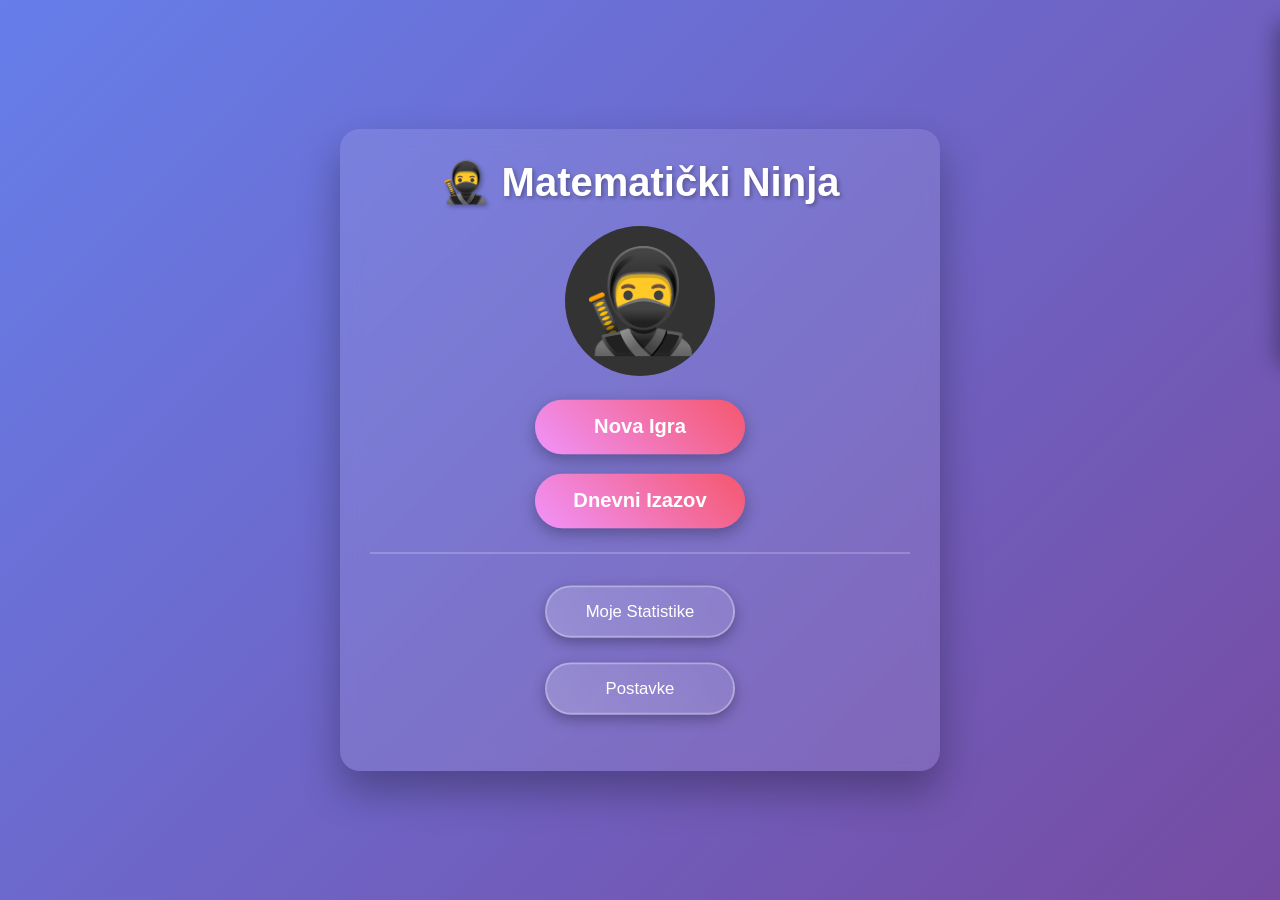
==== commit 5cbb9f74: "Major Enhancement: Smart Progress Indicators, Enhanced Daily Challenge & Level_0 Integration - Progr" ====
--- a/index.html
+++ b/index.html
@@ -165,6 +165,40 @@
       <!-- Odabir razine -->
       <div class="level-select-screen" style="display: none">
         <h2>Odaberi Tablicu Množenja</h2>
+
+        <!-- Progress Indicator for Level Select -->
+        <div
+          class="progress-indicator level-select-progress"
+          id="levelSelectProgressIndicator"
+        >
+          <div class="progress-header">
+            <h3>Napredak</h3>
+            <span class="progress-fraction" id="levelSelectProgressFraction"
+              >0/10</span
+            >
+          </div>
+          <div class="progress-bar-container">
+            <div class="progress-bar" id="levelSelectProgressBar">
+              <div class="progress-bar-fill" style="width: 0%"></div>
+              <div class="progress-bar-shimmer"></div>
+            </div>
+            <span class="progress-percentage" id="levelSelectProgressPercentage"
+              >0%</span
+            >
+          </div>
+          <div class="star-progress" id="levelSelectStarProgress">
+            <div class="star-item">
+              <span class="star-icon" data-index="0">☆</span>
+            </div>
+            <div class="star-item">
+              <span class="star-icon" data-index="1">☆</span>
+            </div>
+            <div class="star-item">
+              <span class="star-icon" data-index="2">☆</span>
+            </div>
+          </div>
+        </div>
+
         <div class="level-selector" id="levelSelector"></div>
         <button class="back-button" onclick="mathNinja.showMenu()">
           Natrag
@@ -358,7 +392,9 @@
             <span id="finalStreak">0</span>
           </div>
         </div>
-        <div class="level-complete-actions">
+
+        <!-- Regular Level Actions -->
+        <div class="level-complete-actions" id="regularLevelActions">
           <button
             class="menu-button primary"
             id="nextLevelBtn"
@@ -385,6 +421,37 @@
             Glavni Izbornik
           </button>
         </div>
+
+        <!-- Daily Challenge Actions -->
+        <div
+          class="daily-challenge-actions"
+          id="dailyChallengeActions"
+          style="display: none"
+        >
+          <div class="daily-challenge-stats" id="dailyChallengeStats">
+            <div class="daily-stat-item">
+              <span class="daily-stat-label">Danas pokrenuto:</span>
+              <span id="dailyRunsCount">1</span>
+            </div>
+            <div class="daily-stat-item">
+              <span class="daily-stat-label">Najbolji score:</span>
+              <span id="dailyBestScore">0</span>
+            </div>
+            <div class="daily-stat-item">
+              <span class="daily-stat-label">Ukupno grešaka:</span>
+              <span id="dailyTotalMistakes">0</span>
+            </div>
+          </div>
+          <button
+            class="menu-button primary"
+            onclick="mathNinja.startNewDailyChallenge()"
+          >
+            Pokreni Novi Izazov
+          </button>
+          <button class="menu-button" onclick="mathNinja.showMenu()">
+            Glavni Izbornik
+          </button>
+        </div>
       </div>
     </div>
 
--- a/assets/css/components.css
+++ b/assets/css/components.css
@@ -483,6 +483,100 @@
   }
 }
 
+/* Level Select Progress Indicator */
+.level-select-progress {
+  margin: 15px auto 25px auto;
+  max-width: 350px;
+}
+
+.level-select-progress .progress-header h3 {
+  color: white;
+  font-weight: bold;
+  font-size: 1em;
+  text-shadow: 1px 1px 2px rgba(0, 0, 0, 0.7);
+  margin: 0;
+}
+
+.level-select-progress .progress-fraction {
+  color: #ffd700;
+  font-weight: bold;
+  font-size: 1em;
+  text-shadow: 1px 1px 2px rgba(0, 0, 0, 0.7);
+}
+
+.level-select-progress .progress-bar {
+  background: linear-gradient(90deg, #ff6b6b 0%, #4ecdc4 50%, #45b7d1 100%);
+}
+
+.level-select-progress .progress-bar-fill {
+  transition: width 0.5s ease;
+}
+
+.level-select-progress .star-progress {
+  margin-top: 10px;
+  display: flex;
+  justify-content: center;
+  gap: 8px;
+}
+
+.level-select-progress .star-item {
+  display: flex;
+  align-items: center;
+  justify-content: center;
+}
+
+.level-select-progress .star-icon {
+  font-size: 1.5em;
+  color: #ffd700;
+  text-shadow: 1px 1px 2px rgba(0, 0, 0, 0.7);
+  transition: all 0.3s ease;
+}
+
+.level-select-progress .star-icon.filled {
+  animation: star-glow 1s ease-in-out infinite alternate;
+}
+
+/* Daily Challenge Completion */
+.daily-challenge-actions {
+  display: flex;
+  flex-direction: column;
+  gap: 20px;
+  align-items: center;
+}
+
+.daily-challenge-stats {
+  background: rgba(255, 255, 255, 0.1);
+  border-radius: 15px;
+  padding: 20px;
+  backdrop-filter: blur(10px);
+  border: 1px solid rgba(255, 255, 255, 0.2);
+  margin-bottom: 10px;
+}
+
+.daily-stat-item {
+  display: flex;
+  justify-content: space-between;
+  align-items: center;
+  margin-bottom: 10px;
+  min-width: 250px;
+}
+
+.daily-stat-item:last-child {
+  margin-bottom: 0;
+}
+
+.daily-stat-label {
+  color: white;
+  font-weight: bold;
+  text-shadow: 1px 1px 2px rgba(0, 0, 0, 0.7);
+}
+
+.daily-stat-item span:last-child {
+  color: #ffd700;
+  font-weight: bold;
+  text-shadow: 1px 1px 2px rgba(0, 0, 0, 0.7);
+}
+
 /* Menu Groups */
 .menu-group {
   margin: 20px 0;
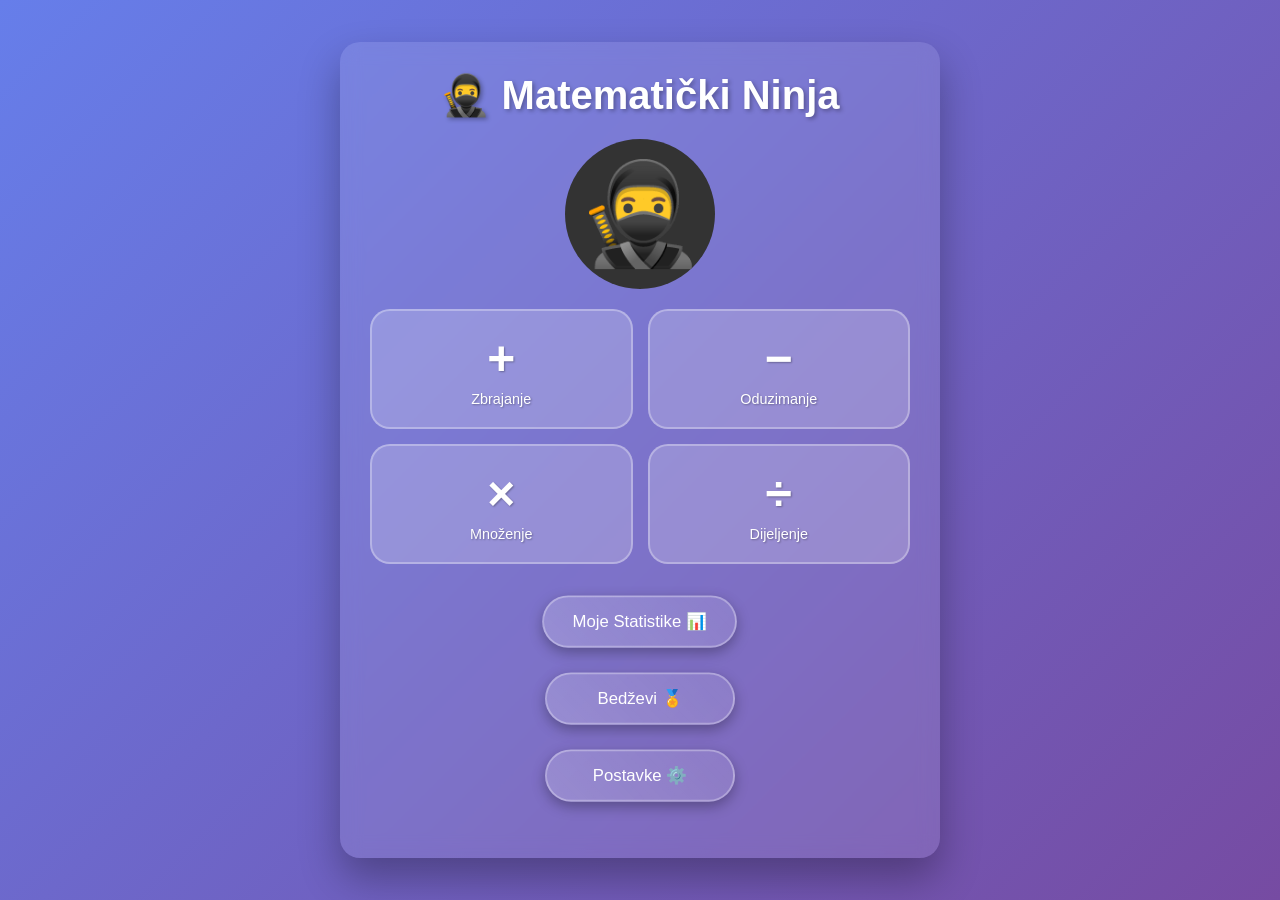
==== commit 5c95e64c: "Refactor Math Ninja to V2 with support for all operations, new UI, and enhanced game mechanics." ====
--- a/index.html
+++ b/index.html
@@ -5,19 +5,138 @@
     <meta name="viewport" content="width=device-width, initial-scale=1.0" />
     <meta
       name="description"
-      content="Matematički Ninja - Zabavno učenje tablice množenja za djecu"
+      content="Matematički Ninja 2.0 - Zabavno učenje matematike za djecu"
     />
-    <meta
-      name="keywords"
-      content="matematika, tablica množenja, djeca, igra, edukacija"
-    />
-    <title>Matematički Ninja</title>
+    <title>Matematički Ninja 2.0</title>
 
     <!-- Stylesheets -->
     <link rel="stylesheet" href="assets/css/main.css" />
     <link rel="stylesheet" href="assets/css/components.css" />
     <link rel="stylesheet" href="assets/css/animations.css" />
     <link rel="stylesheet" href="assets/css/responsive.css" />
+
+    <!-- New CSS additions for V2 -->
+    <style>
+        .home-screen { display: none; }
+        .home-screen.active { display: block; }
+
+        .op-select-grid {
+            display: grid;
+            grid-template-columns: repeat(2, 1fr);
+            gap: 15px;
+            margin: 20px 0;
+        }
+
+        .op-button {
+            background: rgba(255, 255, 255, 0.2);
+            border: 2px solid rgba(255, 255, 255, 0.3);
+            border-radius: 20px;
+            padding: 20px;
+            font-size: 1.5em;
+            color: white;
+            cursor: pointer;
+            transition: all 0.3s ease;
+            display: flex;
+            flex-direction: column;
+            align-items: center;
+            justify-content: center;
+            min-height: 120px;
+            text-shadow: 1px 1px 2px rgba(0,0,0,0.3);
+        }
+
+        .op-button:hover {
+            background: rgba(255, 255, 255, 0.3);
+            transform: scale(1.05);
+        }
+
+        .op-button span.symbol {
+            font-size: 2em;
+            margin-bottom: 5px;
+            font-weight: bold;
+        }
+
+        .op-button span.label {
+            font-size: 0.6em;
+        }
+
+        .strikes-container {
+            font-size: 1.5em;
+            margin: 10px 0;
+            color: #ff5757;
+        }
+
+        .badges-screen { display: none; }
+        .badges-screen.active { display: block; }
+
+        .badges-grid {
+            display: grid;
+            grid-template-columns: repeat(auto-fill, minmax(100px, 1fr));
+            gap: 15px;
+            margin: 20px 0;
+        }
+
+        .badge-item {
+            background: rgba(255, 255, 255, 0.15);
+            border-radius: 15px;
+            padding: 15px;
+            display: flex;
+            flex-direction: column;
+            align-items: center;
+            opacity: 0.5;
+            filter: grayscale(1);
+            transition: all 0.3s ease;
+        }
+
+        .badge-item.unlocked {
+            opacity: 1;
+            filter: grayscale(0);
+            background: rgba(255, 255, 255, 0.25);
+            box-shadow: 0 5px 15px rgba(255, 215, 0, 0.3);
+            transform: scale(1.05);
+        }
+
+        .badge-icon {
+            font-size: 2.5em;
+            margin-bottom: 5px;
+        }
+
+        .badge-title {
+            font-size: 0.8em;
+            font-weight: bold;
+            text-align: center;
+        }
+
+        /* Mini Break Overlay */
+        .mini-break-overlay {
+            position: fixed;
+            top: 0; left: 0; width: 100%; height: 100%;
+            background: rgba(0,0,0,0.8);
+            backdrop-filter: blur(8px);
+            z-index: 2000;
+            display: flex;
+            align-items: center;
+            justify-content: center;
+            flex-direction: column;
+            color: white;
+            text-align: center;
+            display: none;
+        }
+
+        .mini-break-content {
+            background: linear-gradient(135deg, #ff9a9e 0%, #fecfef 100%);
+            padding: 40px;
+            border-radius: 20px;
+            box-shadow: 0 10px 30px rgba(0,0,0,0.5);
+            animation: bounceIn 0.5s;
+        }
+
+        @keyframes bounceIn {
+            0% { transform: scale(0.3); opacity: 0; }
+            50% { transform: scale(1.05); }
+            70% { transform: scale(0.9); }
+            100% { transform: scale(1); opacity: 1; }
+        }
+    </style>
 
     <!-- Favicon -->
     <link
@@ -29,355 +148,95 @@
   <body>
     <!-- In-Game Settings Toggle -->
     <div class="settings-toggle" id="settingsToggle">
-      <button
-        class="settings-toggle-btn"
-        onclick="mathNinja.toggleInGameSettings()"
-      >
-        ⚙️
-      </button>
+      <button class="settings-toggle-btn" data-action="toggle-settings">⚙️</button>
     </div>
 
-    <!-- Sliding Settings Panel -->
-    <div class="settings-panel" id="settingsPanel">
-      <div class="settings-panel-header">
-        <h3>Postavke</h3>
-        <button
-          class="close-settings-btn"
-          onclick="mathNinja.toggleInGameSettings()"
-        >
-          ✕
-        </button>
-      </div>
-      <div class="settings-panel-content">
-        <div class="settings-section">
-          <h4>🔊 Audio Postavke</h4>
-          <div class="audio-control-group">
-            <label class="audio-label">Glavni zvuk:</label>
-            <button
-              class="audio-button"
-              id="panelMasterMuteBtn"
-              title="Glavni zvuk"
-            >
-              🔊
-            </button>
-          </div>
-          <div class="audio-control-group">
-            <label class="audio-label">Efekti:</label>
-            <input
-              type="range"
-              class="volume-slider"
-              id="panelEffectsVolumeSlider"
-              min="0"
-              max="100"
-              value="50"
-            />
-            <button
-              class="audio-button small"
-              id="panelEffectsMuteBtn"
-              title="Utišaj efekte"
-            >
-              🔊
-            </button>
-          </div>
-          <div class="audio-control-group">
-            <label class="audio-label">Glazba:</label>
-            <input
-              type="range"
-              class="volume-slider"
-              id="panelMusicVolumeSlider"
-              min="0"
-              max="100"
-              value="30"
-            />
-            <button
-              class="audio-button small"
-              id="panelMusicMuteBtn"
-              title="Utišaj glazbu"
-            >
-              🎵
-            </button>
-          </div>
-        </div>
-      </div>
-    </div>
-
     <div class="game-container">
-      <!-- Glavni izbornik -->
-      <div class="menu-screen active">
+      <!-- HOME / OPERATION SELECT -->
+      <div class="home-screen active">
         <h1>🥷 Matematički Ninja</h1>
         <div class="ninja-avatar"></div>
 
-        <!-- Progress Indicator -->
-        <div class="progress-indicator">
-          <div class="progress-header">
-            <span class="progress-title">Napredak</span>
-            <span class="progress-stats" id="progressStats">0/10</span>
-          </div>
-          <div class="progress-bar-container">
-            <div class="progress-bar" id="progressBar"></div>
-            <div class="progress-percentage" id="progressPercentage">0%</div>
-          </div>
-          <div class="stars-progress">
-            <span class="star-progress" id="starProgress1">☆</span>
-            <span class="star-progress" id="starProgress2">☆</span>
-            <span class="star-progress" id="starProgress3">☆</span>
-          </div>
-        </div>
-
-        <!-- Game Actions Group -->
-        <div class="menu-group game-actions">
-          <button
-            class="menu-button continue"
-            id="continueGameBtn"
-            onclick="mathNinja.resumeGame()"
-            style="display: none"
-          >
-            Nastavi Igru
-          </button>
-          <button
-            class="menu-button primary"
-            onclick="mathNinja.showLevelSelect()"
-          >
-            Nova Igra
-          </button>
-          <button
-            class="menu-button primary"
-            onclick="mathNinja.startDailyChallenge()"
-          >
-            Dnevni Izazov
-          </button>
-        </div>
-
-        <!-- User Actions Group -->
+        <div class="op-select-grid">
+           <button class="op-button" data-action="select-op" data-op="add">
+               <span class="symbol">+</span>
+               <span class="label">Zbrajanje</span>
+           </button>
+           <button class="op-button" data-action="select-op" data-op="sub">
+               <span class="symbol">−</span>
+               <span class="label">Oduzimanje</span>
+           </button>
+           <button class="op-button" data-action="select-op" data-op="mul">
+               <span class="symbol">×</span>
+               <span class="label">Množenje</span>
+           </button>
+           <button class="op-button" data-action="select-op" data-op="div">
+               <span class="symbol">÷</span>
+               <span class="label">Dijeljenje</span>
+           </button>
+        </div>
+
         <div class="menu-group user-actions">
-          <button class="menu-button secondary" onclick="mathNinja.showStats()">
-            Moje Statistike
-          </button>
-          <button
-            class="menu-button secondary"
-            onclick="mathNinja.showSettings()"
-          >
-            Postavke
-          </button>
-        </div>
-      </div>
-
-      <!-- Odabir razine -->
+          <button class="menu-button secondary" data-action="show-stats">
+            Moje Statistike 📊
+          </button>
+          <button class="menu-button secondary" data-action="show-badges">
+            Bedževi 🏅
+          </button>
+          <button class="menu-button secondary" data-action="show-settings">
+            Postavke ⚙️
+          </button>
+        </div>
+      </div>
+
+      <!-- LEVEL SELECT -->
       <div class="level-select-screen" style="display: none">
-        <h2>Odaberi Tablicu Množenja</h2>
-
-        <!-- Progress Indicator for Level Select -->
-        <div
-          class="progress-indicator level-select-progress"
-          id="levelSelectProgressIndicator"
-        >
-          <div class="progress-header">
-            <h3>Napredak</h3>
-            <span class="progress-fraction" id="levelSelectProgressFraction"
-              >0/10</span
-            >
-          </div>
-          <div class="progress-bar-container">
-            <div class="progress-bar" id="levelSelectProgressBar">
-              <div class="progress-bar-fill" style="width: 0%"></div>
-              <div class="progress-bar-shimmer"></div>
-            </div>
-            <span class="progress-percentage" id="levelSelectProgressPercentage"
-              >0%</span
-            >
-          </div>
-          <div class="star-progress" id="levelSelectStarProgress">
-            <div class="star-item">
-              <span class="star-icon" data-index="0">☆</span>
-            </div>
-            <div class="star-item">
-              <span class="star-icon" data-index="1">☆</span>
-            </div>
-            <div class="star-item">
-              <span class="star-icon" data-index="2">☆</span>
-            </div>
-          </div>
-        </div>
+        <h2 id="levelSelectTitle">Odaberi Razinu</h2>
 
         <div class="level-selector" id="levelSelector"></div>
-        <button class="back-button" onclick="mathNinja.showMenu()">
+        <button class="back-button" data-action="show-home">
           Natrag
         </button>
       </div>
 
-      <!-- Igra -->
+      <!-- GAME SCREEN -->
       <div class="game-screen">
         <div class="game-header">
-          <h2>Razina <span id="currentLevel">1</span></h2>
-          <button class="exit-game-btn" onclick="mathNinja.pauseAndExit()">
+          <h2>Razina <span id="currentLevelDisplay">1</span></h2>
+          <button class="exit-game-btn" data-action="exit-game">
             Izađi
           </button>
         </div>
+
         <div class="score-display">
           <div class="score-item">Bodovi: <span id="score">0</span></div>
-          <div class="score-item">Točnost: <span id="accuracy">100</span>%</div>
-        </div>
+          <div class="score-item">Niz: <span id="streak">0</span> 🔥</div>
+        </div>
+
+        <div class="strikes-container" id="strikesContainer">
+            <!-- Hearts will be injected here -->
+        </div>
+
+        <!-- Timer if needed? V2 specs mention timer but maybe per question or total? Keeping old timer bar for now. -->
         <div class="timer-bar">
           <div class="timer-fill" id="timerFill"></div>
         </div>
+
         <div class="question-container">
-          <span id="question"></span>
-        </div>
-        <div class="answer-buttons" id="answerButtons"></div>
-        <div class="streak-display">Niz: <span id="streak">0</span></div>
-      </div>
-
-      <!-- Statistike -->
-      <div class="stats-screen">
-        <h2>Moje Statistike</h2>
-        <div class="stats-grid">
-          <!-- Basic Stats -->
-          <div class="stat-card">
-            <h3>Ukupni Bodovi</h3>
-            <p id="totalScore">0</p>
-          </div>
-          <div class="stat-card">
-            <h3>Prosječna Točnost</h3>
-            <p id="avgAccuracy">0%</p>
-          </div>
-          <div class="stat-card">
-            <h3>Najbolji Niz</h3>
-            <p id="bestStreak">0</p>
-          </div>
-          <div class="stat-card">
-            <h3>Dana Vježbanja</h3>
-            <p id="daysPlayed">0</p>
-          </div>
-
-          <!-- Enhanced Stats -->
-          <div class="stat-card">
-            <h3>📅 Dnevni Streak</h3>
-            <p id="dailyChallengeStreak">0</p>
-          </div>
-          <div class="stat-card">
-            <h3>🔥 Najduži Dnevni Streak</h3>
-            <p id="longestDailyStreak">0</p>
-          </div>
-          <div class="stat-card">
-            <h3>⏱️ Ukupno Vremena</h3>
-            <p id="totalPlaytime">0 min</p>
-          </div>
-          <div class="stat-card">
-            <h3>⏱️ Danas Igranja</h3>
-            <p id="todayPlaytime">0 min</p>
-          </div>
-          <div class="stat-card">
-            <h3>🚀 Danas Pokretanja</h3>
-            <p id="todayLaunches">0</p>
-          </div>
-          <div class="stat-card">
-            <h3>📊 Prosječna Sesija</h3>
-            <p id="averageSession">0 min</p>
-          </div>
-          <div class="stat-card">
-            <h3>📚 Za Vježbanje</h3>
-            <p id="wrongAnswersCount">0</p>
-          </div>
-        </div>
-        <button class="back-button" onclick="mathNinja.showMenu()">
-          Natrag
-        </button>
-      </div>
-
-      <!-- Settings Screen -->
-      <div class="settings-screen">
-        <h2>⚙️ Postavke</h2>
-
-        <div class="settings-sections">
-          <div class="settings-section">
-            <h3>🔊 Audio Postavke</h3>
-            <div class="settings-content">
-              <div class="audio-control-group">
-                <label class="audio-label">Glavni zvuk:</label>
-                <button
-                  class="audio-button"
-                  id="settingsMasterMuteBtn"
-                  title="Glavni zvuk"
-                >
-                  🔊
-                </button>
-              </div>
-              <div class="audio-control-group">
-                <label class="audio-label"
-                  >Efekti (<span id="effectsVolumeDisplay">50</span>%):</label
-                >
-                <input
-                  type="range"
-                  class="volume-slider"
-                  id="settingsEffectsVolumeSlider"
-                  min="0"
-                  max="100"
-                  value="50"
-                />
-                <button
-                  class="audio-button small"
-                  id="settingsEffectsMuteBtn"
-                  title="Utišaj efekte"
-                >
-                  🔊
-                </button>
-              </div>
-              <div class="audio-control-group">
-                <label class="audio-label"
-                  >Glazba (<span id="musicVolumeDisplay">30</span>%):</label
-                >
-                <input
-                  type="range"
-                  class="volume-slider"
-                  id="settingsMusicVolumeSlider"
-                  min="0"
-                  max="100"
-                  value="30"
-                />
-                <button
-                  class="audio-button small"
-                  id="settingsMusicMuteBtn"
-                  title="Utišaj glazbu"
-                >
-                  🎵
-                </button>
-              </div>
-
-              <div class="settings-info">
-                <p>
-                  💡 <strong>Savjet:</strong> Audio postavke se automatski
-                  spremaju i primjenjuju na sve dijelove igre.
-                </p>
-              </div>
-            </div>
-          </div>
-
-          <!-- Placeholder for future settings sections -->
-          <div class="settings-section">
-            <h3>🎮 Igra Postavke</h3>
-            <div class="settings-content">
-              <p class="coming-soon">
-                Uskoro dostupno: Postavke brzine igre, težine i drugih
-                mogućnosti.
-              </p>
-            </div>
-          </div>
-        </div>
-
-        <button class="back-button" onclick="mathNinja.showMenu()">
-          Natrag
-        </button>
-      </div>
-
-      <!-- Završetak razine -->
+          <span id="questionText"></span>
+        </div>
+
+        <div class="answer-buttons" id="answerButtons">
+            <!-- Buttons injected by JS -->
+        </div>
+      </div>
+
+      <!-- RESULTS SCREEN -->
       <div class="level-complete-screen">
-        <div class="performance-image" id="performanceImage">🤩</div>
-        <div class="performance-title" id="performanceTitle">IZVRSNO!</div>
-        <div class="stars-container" id="starsContainer">
-          <span class="star">⭐</span>
-          <span class="star">⭐</span>
-          <span class="star">⭐</span>
-        </div>
+        <div class="performance-image" id="resultEmoji">🤩</div>
+        <div class="performance-title" id="resultTitle">IZVRSNO!</div>
+        <div class="stars-container" id="resultStars"></div>
+
         <div class="results-container">
           <div class="result-item">
             <span class="result-label">Bodovi:</span>
@@ -388,71 +247,67 @@
             <span id="finalAccuracy">0%</span>
           </div>
           <div class="result-item">
-            <span class="result-label">Najbolji niz:</span>
-            <span id="finalStreak">0</span>
+             <span class="result-label">Greške:</span>
+             <span id="finalMistakes">0</span>
           </div>
         </div>
 
-        <!-- Regular Level Actions -->
-        <div class="level-complete-actions" id="regularLevelActions">
-          <button
-            class="menu-button primary"
-            id="nextLevelBtn"
-            onclick="mathNinja.goToNextLevel()"
-            style="display: none"
-          >
-            Sljedeći Level
-          </button>
-          <button
-            class="menu-button secondary"
-            onclick="mathNinja.showLevelSelect()"
-          >
-            Odaberi Level
-          </button>
-          <button
-            class="menu-button secondary"
-            id="retryLevelBtn"
-            onclick="mathNinja.retryLevel()"
-            style="display: none"
-          >
-            Ponovi Level
-          </button>
-          <button class="menu-button" onclick="mathNinja.showMenu()">
+        <div id="newBadgesContainer" style="margin: 10px 0; color: gold; font-weight: bold;"></div>
+
+        <div class="level-complete-actions">
+          <button class="menu-button primary" data-action="retry-level">
+            Igraj Ponovno
+          </button>
+          <button class="menu-button secondary" data-action="show-level-select">
+            Odaberi Razinu
+          </button>
+          <button class="menu-button" data-action="show-home">
             Glavni Izbornik
           </button>
         </div>
-
-        <!-- Daily Challenge Actions -->
-        <div
-          class="daily-challenge-actions"
-          id="dailyChallengeActions"
-          style="display: none"
-        >
-          <div class="daily-challenge-stats" id="dailyChallengeStats">
-            <div class="daily-stat-item">
-              <span class="daily-stat-label">Danas pokrenuto:</span>
-              <span id="dailyRunsCount">1</span>
-            </div>
-            <div class="daily-stat-item">
-              <span class="daily-stat-label">Najbolji score:</span>
-              <span id="dailyBestScore">0</span>
-            </div>
-            <div class="daily-stat-item">
-              <span class="daily-stat-label">Ukupno grešaka:</span>
-              <span id="dailyTotalMistakes">0</span>
-            </div>
-          </div>
-          <button
-            class="menu-button primary"
-            onclick="mathNinja.startNewDailyChallenge()"
-          >
-            Pokreni Novi Izazov
-          </button>
-          <button class="menu-button" onclick="mathNinja.showMenu()">
-            Glavni Izbornik
-          </button>
-        </div>
-      </div>
+      </div>
+
+      <!-- STATS SCREEN -->
+      <div class="stats-screen">
+        <h2>📊 Moje Statistike</h2>
+        <div id="statsContent">
+            <!-- Dynamic stats content -->
+        </div>
+        <button class="back-button" data-action="show-home">Natrag</button>
+      </div>
+
+      <!-- BADGES SCREEN -->
+      <div class="badges-screen">
+         <h2>🏅 Moji Bedževi</h2>
+         <div class="badges-grid" id="badgesGrid">
+             <!-- Badges injected here -->
+         </div>
+         <button class="back-button" data-action="show-home">Natrag</button>
+      </div>
+
+      <!-- SETTINGS SCREEN -->
+      <div class="settings-screen">
+         <h2>⚙️ Postavke</h2>
+         <!-- Reuse existing settings markup structure but ensure IDs match app logic -->
+         <div class="settings-content">
+             <!-- Audio controls (simplified for MVP V2 integration) -->
+             <div class="audio-control-group">
+                <button class="audio-button" id="toggleMute">🔊 Zvuk</button>
+             </div>
+         </div>
+         <button class="back-button" data-action="show-home">Natrag</button>
+      </div>
+
+    </div>
+
+    <!-- Mini Break Overlay -->
+    <div class="mini-break-overlay" id="miniBreakOverlay">
+        <div class="mini-break-content">
+            <h2>😅 Ups! Malo odmora...</h2>
+            <p>Napravio si 3 greške. Uzmi dah!</p>
+            <div style="font-size: 3em; margin: 20px;">🧘</div>
+            <button class="menu-button primary" data-action="resume-after-break">Nastavi</button>
+        </div>
     </div>
 
     <!-- Scripts -->
--- a/assets/css/components.css
+++ b/assets/css/components.css
@@ -1,4 +1,122 @@
 /* Math Ninja - Component Styles */
+
+/* Operation Select Screen */
+.operation-select-screen {
+  display: flex;
+  flex-direction: column;
+  align-items: center;
+  justify-content: center;
+  min-height: 100vh;
+  padding: 20px;
+  background: linear-gradient(135deg, #667eea 0%, #764ba2 100%);
+  color: white;
+  text-align: center;
+}
+
+.operation-select-screen h2 {
+  font-size: 2.5em;
+  margin-bottom: 40px;
+  text-shadow: 2px 2px 4px rgba(0, 0, 0, 0.5);
+  color: white;
+}
+
+.operation-grid {
+  display: grid;
+  grid-template-columns: repeat(2, 1fr);
+  gap: 20px;
+  max-width: 800px;
+  width: 100%;
+  margin-bottom: 40px;
+}
+
+.operation-card.combined {
+  grid-column: 1 / -1;
+}
+
+.operation-card {
+  background: rgba(255, 255, 255, 0.15);
+  backdrop-filter: blur(15px);
+  border-radius: 20px;
+  padding: 30px;
+  cursor: pointer;
+  transition: all 0.3s cubic-bezier(0.4, 0, 0.2, 1);
+  border: 2px solid rgba(255, 255, 255, 0.2);
+  position: relative;
+  overflow: hidden;
+}
+
+.operation-card::before {
+  content: "";
+  position: absolute;
+  top: 0;
+  left: -100%;
+  width: 100%;
+  height: 100%;
+  background: linear-gradient(
+    90deg,
+    transparent,
+    rgba(255, 255, 255, 0.2),
+    transparent
+  );
+  transition: left 0.5s ease;
+}
+
+.operation-card:hover::before {
+  left: 100%;
+}
+
+.operation-card:hover {
+  transform: translateY(-10px) scale(1.05);
+  box-shadow: 0 20px 40px rgba(0, 0, 0, 0.3);
+  border-color: rgba(255, 255, 255, 0.4);
+}
+
+.operation-card:active {
+  transform: translateY(-5px) scale(1.02);
+}
+
+.operation-icon {
+  font-size: 4em;
+  margin-bottom: 15px;
+  display: block;
+}
+
+.operation-title {
+  font-size: 1.8em;
+  font-weight: bold;
+  margin-bottom: 10px;
+  text-shadow: 1px 1px 2px rgba(0, 0, 0, 0.5);
+}
+
+.operation-description {
+  font-size: 1.1em;
+  opacity: 0.9;
+  line-height: 1.4;
+}
+
+.operation-progress {
+  margin-top: 15px;
+  padding: 10px;
+  background: rgba(255, 255, 255, 0.1);
+  border-radius: 10px;
+  font-size: 0.9em;
+}
+
+.operation-progress-bar {
+  width: 100%;
+  height: 6px;
+  background: rgba(255, 255, 255, 0.2);
+  border-radius: 3px;
+  margin-top: 8px;
+  overflow: hidden;
+}
+
+.operation-progress-fill {
+  height: 100%;
+  background: linear-gradient(90deg, #4caf50, #8bc34a);
+  border-radius: 3px;
+  transition: width 0.3s ease;
+}
 
 /* Settings Toggle Button (In-Game) */
 .settings-toggle {
@@ -489,6 +607,51 @@
   max-width: 350px;
 }
 
+/* Level Select Screen Layout */
+.level-select-screen {
+  display: flex;
+  flex-direction: column;
+  align-items: center;
+  gap: 18px;
+  padding: 20px 16px;
+}
+
+.level-select-screen h2 {
+  color: white;
+  text-align: center;
+  margin: 8px 0 0 0;
+  text-shadow: 2px 2px 4px rgba(0, 0, 0, 0.5);
+}
+
+/* Level grid */
+.level-selector {
+  display: grid;
+  grid-template-columns: repeat(5, minmax(90px, 1fr));
+  gap: 16px;
+  width: 100%;
+  max-width: 760px;
+}
+
+@media (max-width: 1024px) {
+  .level-selector {
+    grid-template-columns: repeat(4, minmax(90px, 1fr));
+  }
+}
+
+@media (max-width: 768px) {
+  .level-selector {
+    grid-template-columns: repeat(3, minmax(90px, 1fr));
+    max-width: 620px;
+  }
+}
+
+@media (max-width: 480px) {
+  .level-selector {
+    grid-template-columns: repeat(2, minmax(90px, 1fr));
+    gap: 12px;
+  }
+}
+
 .level-select-progress .progress-header h3 {
   color: white;
   font-weight: bold;
@@ -679,7 +842,7 @@
   background: rgba(255, 255, 255, 0.3);
   border: none;
   color: white;
-  padding: 20px;
+  padding: 16px;
   border-radius: 10px;
   cursor: pointer;
   font-size: 1.2em;
@@ -689,6 +852,7 @@
   flex-direction: column;
   align-items: center;
   gap: 5px;
+  min-height: 100px;
 }
 
 .level-button:hover {
@@ -696,12 +860,22 @@
   transform: scale(1.05);
 }
 
+.level-button.completed {
+  background: linear-gradient(
+    135deg,
+    rgba(255, 255, 255, 0.35),
+    rgba(255, 255, 255, 0.25)
+  );
+  border: 2px solid rgba(255, 215, 0, 0.5);
+}
+
 .level-stars {
   display: flex;
   gap: 2px;
   font-size: 0.7em;
   justify-content: center;
-  min-height: 12px;
+  min-height: 14px;
+  margin-top: auto;
 }
 
 .level-stars span {
@@ -1187,3 +1361,332 @@
     transform: none !important;
   }
 }
+
+/* Stats Screen Enhancements */
+.stats-sections {
+  max-width: 800px;
+  margin: 0 auto;
+  display: flex;
+  flex-direction: column;
+  gap: 20px;
+}
+
+.stats-section {
+  background: rgba(255, 255, 255, 0.1);
+  border-radius: 15px;
+  backdrop-filter: blur(10px);
+  border: 1px solid rgba(255, 255, 255, 0.2);
+  overflow: hidden;
+  transition: all 0.3s ease;
+}
+
+.stats-section:hover {
+  background: rgba(255, 255, 255, 0.15);
+  transform: translateY(-2px);
+  box-shadow: 0 8px 25px rgba(0, 0, 0, 0.3);
+}
+
+.stats-section-header {
+  display: flex;
+  justify-content: space-between;
+  align-items: center;
+  padding: 20px 25px;
+  cursor: pointer;
+  user-select: none;
+  border-bottom: 1px solid rgba(255, 255, 255, 0.1);
+  transition: all 0.3s ease;
+}
+
+.stats-section-header:hover {
+  background: rgba(255, 255, 255, 0.1);
+}
+
+.stats-section-header h3 {
+  margin: 0;
+  color: white;
+  font-size: 1.3em;
+  text-shadow: 1px 1px 2px rgba(0, 0, 0, 0.7);
+  font-weight: bold;
+}
+
+.stats-section-toggle {
+  color: white;
+  font-size: 1.2em;
+  transition: transform 0.3s ease;
+  text-shadow: 1px 1px 2px rgba(0, 0, 0, 0.7);
+}
+
+.stats-section.collapsed .stats-section-toggle {
+  transform: rotate(-90deg);
+}
+
+.stats-section-content {
+  max-height: 1000px;
+  overflow: hidden;
+  transition: max-height 0.4s cubic-bezier(0.4, 0, 0.2, 1), padding 0.4s ease;
+  padding: 0 25px 25px 25px;
+}
+
+.stats-section.collapsed .stats-section-content {
+  max-height: 0;
+  padding: 0 25px;
+}
+
+.stats-grid {
+  display: grid;
+  grid-template-columns: repeat(auto-fit, minmax(200px, 1fr));
+  gap: 15px;
+  margin-top: 20px;
+}
+
+.stat-card {
+  background: rgba(255, 255, 255, 0.15);
+  border-radius: 12px;
+  padding: 20px;
+  text-align: center;
+  backdrop-filter: blur(5px);
+  border: 1px solid rgba(255, 255, 255, 0.2);
+  transition: all 0.3s ease;
+  position: relative;
+}
+
+.stat-card h4 {
+  color: white;
+  margin: 0 0 10px 0;
+  font-size: 1em;
+  text-shadow: 1px 1px 2px rgba(0, 0, 0, 0.7);
+  font-weight: bold;
+}
+
+.stat-card p {
+  color: #ffd700;
+  font-size: 1.8em;
+  font-weight: bold;
+  margin: 10px 0;
+  text-shadow: 2px 2px 4px rgba(0, 0, 0, 0.7);
+}
+
+.stat-card small {
+  color: rgba(255, 255, 255, 0.7);
+  font-size: 0.8em;
+  text-shadow: 1px 1px 2px rgba(0, 0, 0, 0.5);
+  display: block;
+  margin-top: 8px;
+}
+
+.stat-card.clickable {
+  cursor: pointer;
+  position: relative;
+  overflow: hidden;
+}
+
+.stat-card.clickable::before {
+  content: "";
+  position: absolute;
+  top: 0;
+  left: -100%;
+  width: 100%;
+  height: 100%;
+  background: linear-gradient(
+    90deg,
+    transparent,
+    rgba(255, 255, 255, 0.2),
+    transparent
+  );
+  transition: left 0.5s ease;
+}
+
+.stat-card.clickable:hover {
+  background: rgba(255, 255, 255, 0.25);
+  transform: translateY(-3px);
+  box-shadow: 0 8px 20px rgba(0, 0, 0, 0.3);
+  border-color: rgba(255, 255, 255, 0.4);
+}
+
+.stat-card.clickable:hover::before {
+  left: 100%;
+}
+
+.stat-card.clickable:active {
+  transform: translateY(-1px);
+}
+
+/* Stats Modal */
+.stats-modal {
+  position: fixed;
+  top: 0;
+  left: 0;
+  width: 100%;
+  height: 100%;
+  background: rgba(0, 0, 0, 0.8);
+  backdrop-filter: blur(10px);
+  z-index: 5000;
+  display: flex;
+  align-items: center;
+  justify-content: center;
+  animation: modal-fade-in 0.3s ease;
+}
+
+.stats-modal-content {
+  background: linear-gradient(135deg, #667eea 0%, #764ba2 100%);
+  border-radius: 20px;
+  padding: 30px;
+  max-width: 600px;
+  width: 90%;
+  max-height: 80vh;
+  overflow-y: auto;
+  color: white;
+  box-shadow: 0 20px 40px rgba(0, 0, 0, 0.5);
+  border: 2px solid rgba(255, 255, 255, 0.2);
+  animation: modal-slide-up 0.4s cubic-bezier(0.68, -0.55, 0.265, 1.55);
+}
+
+.stats-modal-header {
+  display: flex;
+  justify-content: space-between;
+  align-items: center;
+  margin-bottom: 20px;
+  padding-bottom: 15px;
+  border-bottom: 2px solid rgba(255, 255, 255, 0.2);
+}
+
+.stats-modal-header h3 {
+  margin: 0;
+  font-size: 1.5em;
+  text-shadow: 2px 2px 4px rgba(0, 0, 0, 0.5);
+}
+
+.stats-modal-close {
+  background: rgba(255, 255, 255, 0.2);
+  border: none;
+  color: white;
+  padding: 8px 12px;
+  border-radius: 8px;
+  cursor: pointer;
+  font-size: 1.2em;
+  transition: all 0.3s ease;
+}
+
+.stats-modal-close:hover {
+  background: rgba(255, 255, 255, 0.3);
+  transform: scale(1.1);
+}
+
+.stats-modal-body {
+  line-height: 1.6;
+}
+
+.stats-modal-body p {
+  margin-bottom: 15px;
+  text-shadow: 1px 1px 2px rgba(0, 0, 0, 0.5);
+}
+
+.stats-modal-body ul {
+  list-style: none;
+  padding: 0;
+  margin: 15px 0;
+}
+
+.stats-modal-body li {
+  background: rgba(255, 255, 255, 0.1);
+  margin: 8px 0;
+  padding: 12px 15px;
+  border-radius: 8px;
+  border-left: 4px solid #ffd700;
+}
+
+.stats-modal-body .highlight {
+  color: #ffd700;
+  font-weight: bold;
+  text-shadow: 2px 2px 4px rgba(0, 0, 0, 0.7);
+}
+
+.level-progress-grid {
+  display: grid;
+  grid-template-columns: repeat(auto-fit, minmax(150px, 1fr));
+  gap: 12px;
+  margin: 15px 0;
+}
+
+.level-progress-item {
+  background: rgba(255, 255, 255, 0.15);
+  border-radius: 10px;
+  padding: 15px;
+  text-align: center;
+  border: 1px solid rgba(255, 255, 255, 0.2);
+}
+
+.level-progress-item h5 {
+  margin: 0 0 8px 0;
+  color: white;
+  font-size: 1em;
+}
+
+.level-progress-stars {
+  display: flex;
+  justify-content: center;
+  gap: 3px;
+  margin-top: 8px;
+}
+
+@keyframes modal-fade-in {
+  from {
+    opacity: 0;
+  }
+  to {
+    opacity: 1;
+  }
+}
+
+@keyframes modal-slide-up {
+  from {
+    transform: translateY(50px) scale(0.9);
+    opacity: 0;
+  }
+  to {
+    transform: translateY(0) scale(1);
+    opacity: 1;
+  }
+}
+
+/* Mobile Responsive for Stats */
+@media (max-width: 768px) {
+  .stats-sections {
+    margin: 0 10px;
+  }
+
+  .stats-section-header {
+    padding: 15px 20px;
+  }
+
+  .stats-section-header h3 {
+    font-size: 1.1em;
+  }
+
+  .stats-section-content {
+    padding: 0 20px 20px 20px;
+  }
+
+  .stats-grid {
+    grid-template-columns: repeat(auto-fit, minmax(150px, 1fr));
+    gap: 12px;
+  }
+
+  .stat-card {
+    padding: 15px;
+  }
+
+  .stat-card p {
+    font-size: 1.5em;
+  }
+
+  .stats-modal-content {
+    padding: 20px;
+    width: 95%;
+  }
+
+  .level-progress-grid {
+    grid-template-columns: repeat(auto-fit, minmax(120px, 1fr));
+    gap: 10px;
+  }
+}
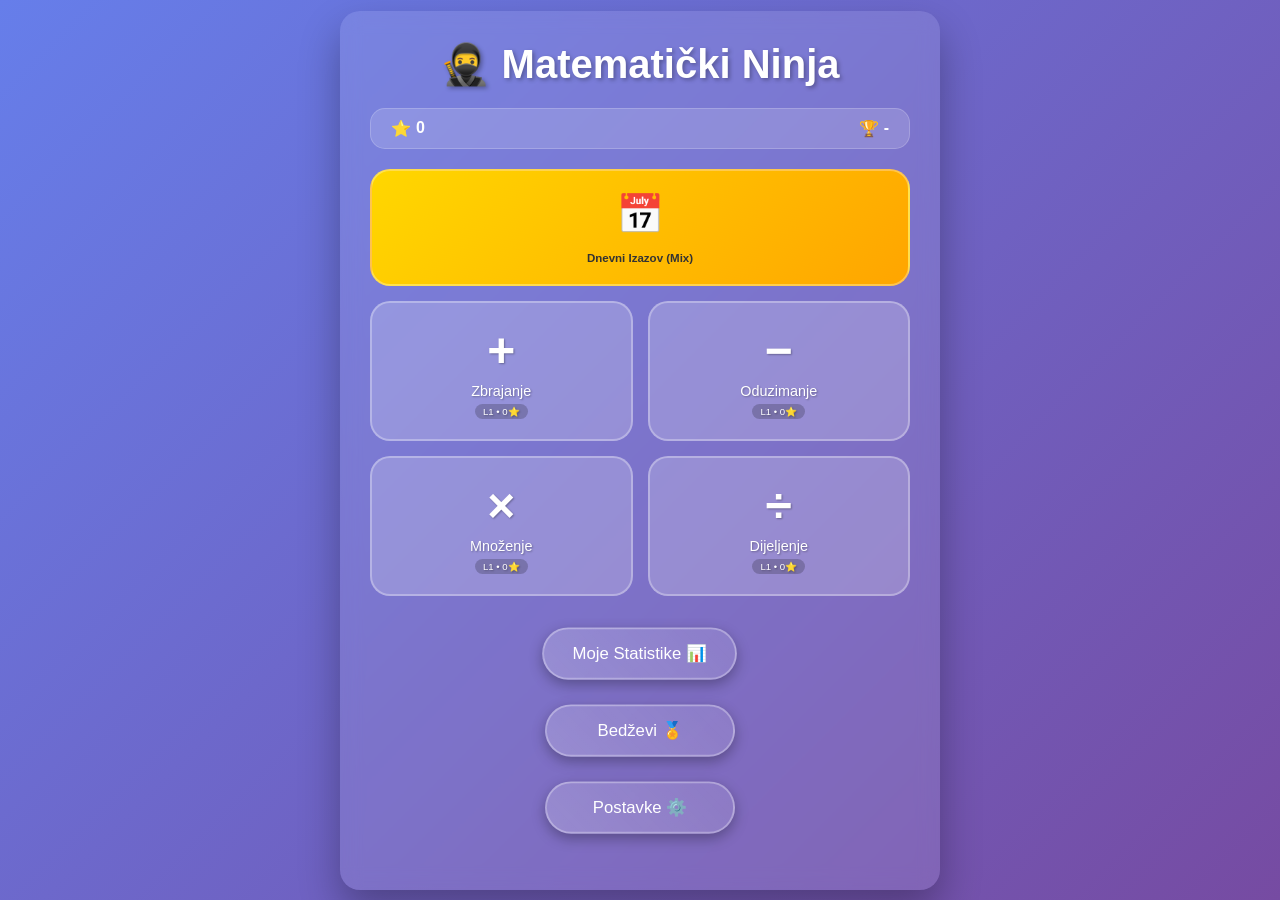
==== commit 9dcf32d0: "Refactor Math Ninja to v2.0 with mistake enforcement, resume capability, and new UI. Features: - New" ====
--- a/index.html
+++ b/index.html
@@ -15,7 +15,6 @@
     <link rel="stylesheet" href="assets/css/animations.css" />
     <link rel="stylesheet" href="assets/css/responsive.css" />
 
-    <!-- New CSS additions for V2 -->
     <style>
         .home-screen { display: none; }
         .home-screen.active { display: block; }
@@ -40,8 +39,9 @@
             flex-direction: column;
             align-items: center;
             justify-content: center;
-            min-height: 120px;
+            min-height: 140px; /* Taller for extra info */
             text-shadow: 1px 1px 2px rgba(0,0,0,0.3);
+            position: relative;
         }
 
         .op-button:hover {
@@ -57,6 +57,47 @@
 
         .op-button span.label {
             font-size: 0.6em;
+        }
+
+        .op-progress {
+            font-size: 0.4em;
+            background: rgba(0,0,0,0.2);
+            padding: 2px 8px;
+            border-radius: 10px;
+            margin-top: 5px;
+        }
+
+        /* Daily Challenge Button (Mixed) */
+        .daily-challenge-btn {
+            background: linear-gradient(135deg, #FFD700 0%, #FFA500 100%);
+            grid-column: span 2;
+            min-height: 80px;
+            font-size: 1.2em;
+            font-weight: bold;
+            color: #333;
+            text-shadow: none;
+            display: flex;
+            align-items: center;
+            justify-content: center;
+            gap: 10px;
+        }
+
+        /* Global Score Display */
+        .global-stats-bar {
+            display: flex;
+            justify-content: space-between;
+            background: rgba(255,255,255,0.15);
+            padding: 10px 20px;
+            border-radius: 15px;
+            margin-bottom: 15px;
+            border: 1px solid rgba(255,255,255,0.2);
+        }
+
+        .global-stat-item {
+            display: flex;
+            align-items: center;
+            gap: 5px;
+            font-weight: bold;
         }
 
         .strikes-container {
@@ -104,6 +145,37 @@
             font-size: 0.8em;
             font-weight: bold;
             text-align: center;
+        }
+
+        /* Resume Prompt Overlay */
+        .modal-overlay {
+            position: fixed;
+            top: 0; left: 0; width: 100%; height: 100%;
+            background: rgba(0,0,0,0.8);
+            backdrop-filter: blur(5px);
+            z-index: 3000;
+            display: flex;
+            align-items: center;
+            justify-content: center;
+            display: none;
+        }
+
+        .modal-content {
+            background: linear-gradient(135deg, #667eea 0%, #764ba2 100%);
+            padding: 30px;
+            border-radius: 20px;
+            text-align: center;
+            max-width: 90%;
+            width: 400px;
+            box-shadow: 0 20px 50px rgba(0,0,0,0.5);
+            border: 2px solid rgba(255,255,255,0.2);
+        }
+
+        .modal-buttons {
+            display: flex;
+            gap: 10px;
+            justify-content: center;
+            margin-top: 20px;
         }
 
         /* Mini Break Overlay */
@@ -155,24 +227,43 @@
       <!-- HOME / OPERATION SELECT -->
       <div class="home-screen active">
         <h1>🥷 Matematički Ninja</h1>
-        <div class="ninja-avatar"></div>
+
+        <!-- Global Stats Bar -->
+        <div class="global-stats-bar">
+            <div class="global-stat-item">
+                ⭐ <span id="globalTotalScore">0</span>
+            </div>
+            <div class="global-stat-item">
+                🏆 <span id="globalBestBadge">-</span>
+            </div>
+        </div>
 
         <div class="op-select-grid">
+           <!-- Mixed / Daily Challenge -->
+           <button class="op-button daily-challenge-btn" data-action="start-mixed">
+               <span class="symbol">📅</span>
+               <span class="label">Dnevni Izazov (Mix)</span>
+           </button>
+
            <button class="op-button" data-action="select-op" data-op="add">
                <span class="symbol">+</span>
                <span class="label">Zbrajanje</span>
+               <div class="op-progress" id="progress-add">L1</div>
            </button>
            <button class="op-button" data-action="select-op" data-op="sub">
                <span class="symbol">−</span>
                <span class="label">Oduzimanje</span>
+               <div class="op-progress" id="progress-sub">L1</div>
            </button>
            <button class="op-button" data-action="select-op" data-op="mul">
                <span class="symbol">×</span>
                <span class="label">Množenje</span>
+               <div class="op-progress" id="progress-mul">L1</div>
            </button>
            <button class="op-button" data-action="select-op" data-op="div">
                <span class="symbol">÷</span>
                <span class="label">Dijeljenje</span>
+               <div class="op-progress" id="progress-div">L1</div>
            </button>
         </div>
 
@@ -202,9 +293,9 @@
       <!-- GAME SCREEN -->
       <div class="game-screen">
         <div class="game-header">
-          <h2>Razina <span id="currentLevelDisplay">1</span></h2>
+          <h2><span id="currentLevelDisplay">1</span></h2>
           <button class="exit-game-btn" data-action="exit-game">
-            Izađi
+            Pauza
           </button>
         </div>
 
@@ -217,7 +308,6 @@
             <!-- Hearts will be injected here -->
         </div>
 
-        <!-- Timer if needed? V2 specs mention timer but maybe per question or total? Keeping old timer bar for now. -->
         <div class="timer-bar">
           <div class="timer-fill" id="timerFill"></div>
         </div>
@@ -288,9 +378,7 @@
       <!-- SETTINGS SCREEN -->
       <div class="settings-screen">
          <h2>⚙️ Postavke</h2>
-         <!-- Reuse existing settings markup structure but ensure IDs match app logic -->
          <div class="settings-content">
-             <!-- Audio controls (simplified for MVP V2 integration) -->
              <div class="audio-control-group">
                 <button class="audio-button" id="toggleMute">🔊 Zvuk</button>
              </div>
@@ -310,6 +398,18 @@
         </div>
     </div>
 
+    <!-- Resume Prompt Modal -->
+    <div class="modal-overlay" id="resumeModal">
+        <div class="modal-content">
+            <h3>Pronađena spremljena igra!</h3>
+            <p>Želiš li nastaviti gdje si stao?</p>
+            <div class="modal-buttons">
+                <button class="menu-button primary" id="btnResumeYes">Nastavi</button>
+                <button class="menu-button secondary" id="btnResumeNo">Nova Igra</button>
+            </div>
+        </div>
+    </div>
+
     <!-- Scripts -->
     <script type="module" src="assets/js/app.js"></script>
   </body>
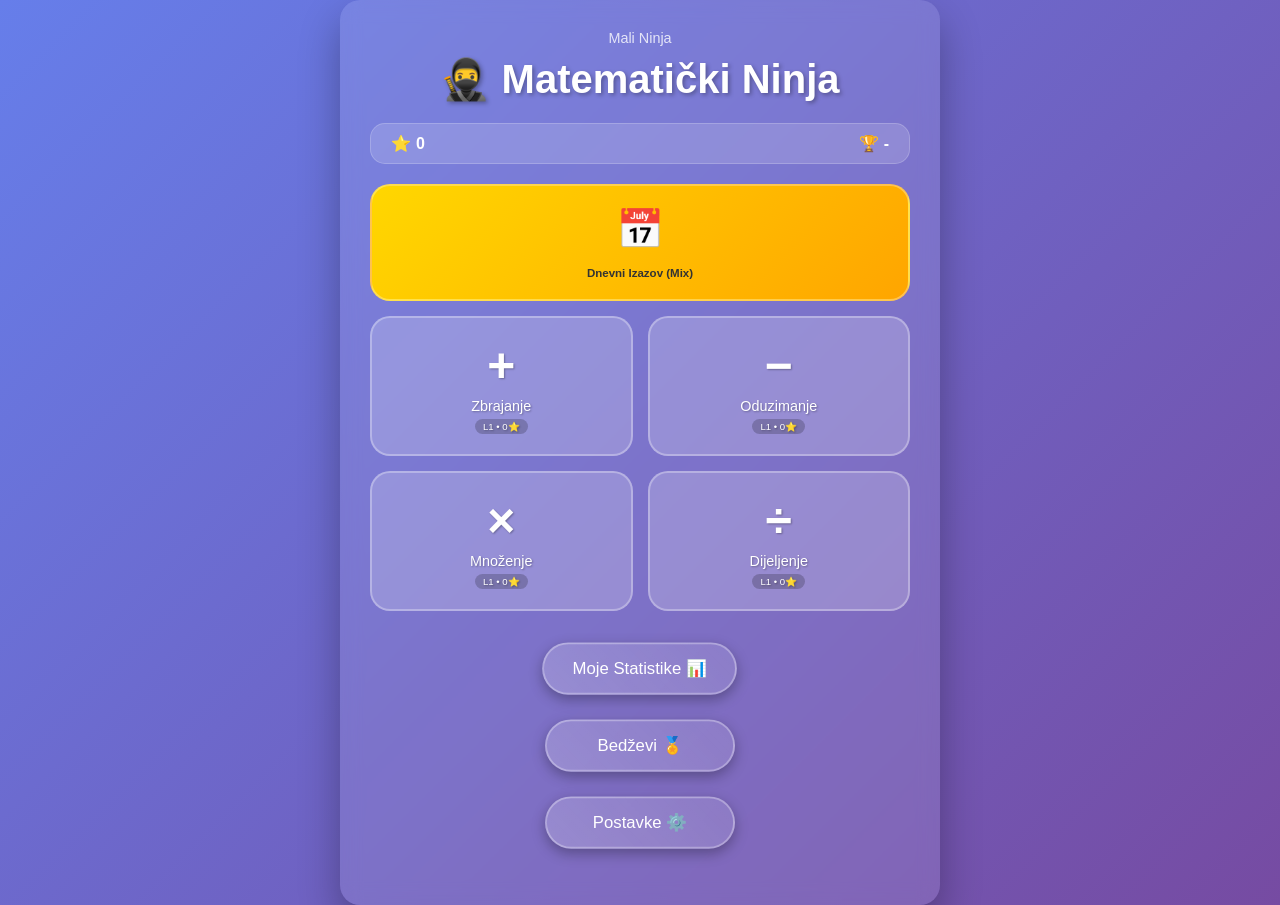
==== commit 316bf4ef: "Refactor Math Ninja to v2.0: Mistake Enforcement, Resume, & UI Overhaul Features: - New Domain-drive" ====
--- a/index.html
+++ b/index.html
@@ -14,6 +14,8 @@
     <link rel="stylesheet" href="assets/css/components.css" />
     <link rel="stylesheet" href="assets/css/animations.css" />
     <link rel="stylesheet" href="assets/css/responsive.css" />
+    <!-- FontAwesome for Icons -->
+    <link rel="stylesheet" href="https://cdnjs.cloudflare.com/ajax/libs/font-awesome/6.4.0/css/all.min.css">
 
     <style>
         .home-screen { display: none; }
@@ -82,6 +84,20 @@
             gap: 10px;
         }
 
+        .op-daily-challenge-btn {
+            background: linear-gradient(135deg, #FFD700 0%, #FFA500 100%);
+            width: 100%;
+            margin-bottom: 20px;
+            padding: 15px;
+            border-radius: 15px;
+            border: none;
+            font-weight: bold;
+            cursor: pointer;
+            box-shadow: 0 4px 15px rgba(255, 215, 0, 0.3);
+            animation: pulse 2s infinite;
+        }
+
+
         /* Global Score Display */
         .global-stats-bar {
             display: flex;
@@ -100,6 +116,19 @@
             font-weight: bold;
         }
 
+        /* Player Name Display */
+        .player-name-container {
+            text-align: center;
+            margin-bottom: 10px;
+            font-size: 0.9em;
+            opacity: 0.8;
+            cursor: pointer;
+        }
+        .player-name-container:hover {
+            opacity: 1;
+            text-decoration: underline;
+        }
+
         .strikes-container {
             font-size: 1.5em;
             margin: 10px 0;
@@ -145,6 +174,24 @@
             font-size: 0.8em;
             font-weight: bold;
             text-align: center;
+        }
+
+        /* Locked Level Button Style */
+        .level-button.locked {
+            opacity: 0.6;
+            cursor: not-allowed;
+            background: rgba(0,0,0,0.2);
+            border-color: rgba(255,255,255,0.1);
+        }
+
+        .lock-icon {
+            font-size: 1.5em;
+            margin-top: 5px;
+        }
+
+        /* Stats Styling */
+        .locked-stat {
+            opacity: 0.5;
         }
 
         /* Resume Prompt Overlay */
@@ -226,6 +273,7 @@
     <div class="game-container">
       <!-- HOME / OPERATION SELECT -->
       <div class="home-screen active">
+        <div class="player-name-container" id="playerNameDisplay">Mali Ninja</div>
         <h1>🥷 Matematički Ninja</h1>
 
         <!-- Global Stats Bar -->
@@ -284,6 +332,11 @@
       <div class="level-select-screen" style="display: none">
         <h2 id="levelSelectTitle">Odaberi Razinu</h2>
 
+        <!-- Operation Specific Daily Challenge -->
+        <button class="op-daily-challenge-btn" id="opDailyChallengeBtn" data-action="start-op-challenge" style="display:none">
+            📅 Dnevni Izazov
+        </button>
+
         <div class="level-selector" id="levelSelector"></div>
         <button class="back-button" data-action="show-home">
           Natrag
